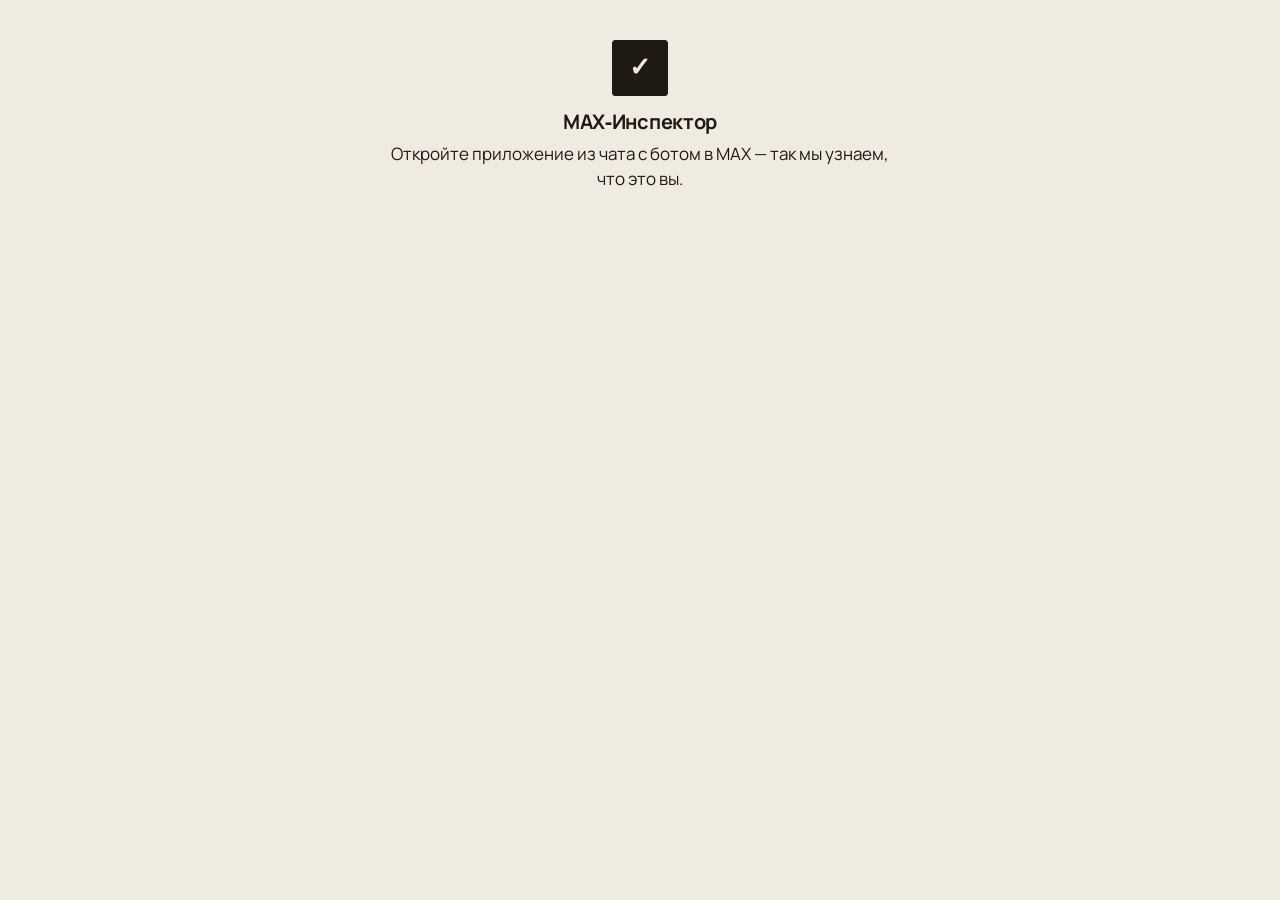
==== frontend/index.html @ 4bf48775 "Serve the fonts with the app instead of Google Fonts The redesign loaded Manrope and Bricolage Grote" ====
<!DOCTYPE html>
<html lang="ru">
<head>
  <meta charset="UTF-8">
  <meta name="viewport" content="width=device-width, initial-scale=1.0, viewport-fit=cover">
  <meta name="color-scheme" content="light dark">
  <title>МАХ-Инспектор</title>
  <link rel="icon" href="data:image/svg+xml,%3Csvg xmlns='http://www.w3.org/2000/svg' viewBox='0 0 64 64'%3E%3Crect width='64' height='64' rx='16' fill='%230a6cff'/%3E%3Cpath d='M18 33l9 9 19-20' stroke='white' stroke-width='7' fill='none' stroke-linecap='round' stroke-linejoin='round'/%3E%3C/svg%3E">
  <link rel="stylesheet" href="css/style.css?v=2026-09-29">
  <script src="https://st.max.ru/js/max-web-app.js"></script>
</head>
<body>
  <div id="app" class="app"></div>
  <div id="toasts" class="toasts" aria-live="polite"></div>
  <div id="sheet-root"></div>

  <script src="js/core.js?v=2026-09-29"></script>
  <script src="js/owner-setup.js?v=2026-09-29"></script>
  <script src="js/owner-audit.js?v=2026-09-29"></script>
  <script src="js/owner-home.js?v=2026-09-29"></script>
  <script src="js/staff.js?v=2026-09-29"></script>
  <script src="js/app.js?v=2026-09-29"></script>
</body>
</html>
---- frontend/css/style.css ----
/* МАХ-Инспектор: tokens, light/dark, mobile-first, max 560px column */
/* Palette: paper / rust / ink-brown — flat, hairline-bordered, bracket-tagged labels */

/* Fonts are served with the app, not from Google: the mini-app must open even where only MAX is reachable.
   Bricolage Grotesque has no Cyrillic, so it only draws digits and Latin; Russian text falls back to Manrope. */
@font-face { font-family: "Manrope"; font-weight: 400 800; font-display: swap; src: url("../fonts/manrope-cyrillic.woff2") format("woff2"); unicode-range: U+0301, U+0400-045F, U+0490-0491, U+04B0-04B1, U+2116; }
@font-face { font-family: "Manrope"; font-weight: 400 800; font-display: swap; src: url("../fonts/manrope-latin.woff2") format("woff2"); unicode-range: U+0000-00FF, U+0131, U+0152-0153, U+02BB-02BC, U+02C6, U+02DA, U+02DC, U+0304, U+0308, U+0329, U+2000-206F, U+20AC, U+2122, U+2191, U+2193, U+2212, U+2215, U+FEFF, U+FFFD; }
@font-face { font-family: "Bricolage Grotesque"; font-weight: 600 800; font-display: swap; src: url("../fonts/bricolage-latin.woff2") format("woff2"); unicode-range: U+0000-00FF, U+0131, U+0152-0153, U+02BB-02BC, U+02C6, U+02DA, U+02DC, U+0304, U+0308, U+0329, U+2000-206F, U+20AC, U+2122, U+2191, U+2193, U+2212, U+2215, U+FEFF, U+FFFD; }

:root {
  --bg: #f0ebe1;
  --card: #faf8f3;
  --text: #201a14;
  --muted: #85786a;
  --line: #d9cfbe;
  --accent: #ac3d09;
  --accent-press: #872f06;
  --accent-soft: #ece0cd;
  --green: #43593a;
  --green-soft: #e4e6da;
  --amber: #8a611c;
  --amber-soft: #ece2cb;
  --red: #8c2e1e;
  --red-soft: #ece0cd;
  --gray-soft: #e7e0d3;
  --radius: 3px;
  --shadow: none;
  --overlay: rgba(32, 26, 20, 0.55);
  --font-display: "Bricolage Grotesque", "Manrope", -apple-system, BlinkMacSystemFont, "Segoe UI", Roboto, "Helvetica Neue", Arial, sans-serif;
  --font-mono: ui-monospace, "SF Mono", "IBM Plex Mono", Menlo, Consolas, "Liberation Mono", monospace;
}

@media (prefers-color-scheme: dark) {
  :root {
    --bg: #17130f;
    --card: #211b15;
    --text: #f0ebe1;
    --muted: #a2957f;
    --line: #382e22;
    --accent: #e06a2e;
    --accent-press: #ee8140;
    --accent-soft: #302519;
    --green: #97a988;
    --green-soft: #232921;
    --amber: #d6a94f;
    --amber-soft: #2c2418;
    --red: #cf7a63;
    --red-soft: #2c211a;
    --gray-soft: #271f18;
    --shadow: none;
    --overlay: rgba(0, 0, 0, 0.65);
  }
}

* {
  box-sizing: border-box;
  margin: 0;
  padding: 0;
  -webkit-tap-highlight-color: transparent;
}

html {
  background: var(--bg);
}

body {
  background: var(--bg);
  color: var(--text);
  font-family: "Manrope", -apple-system, BlinkMacSystemFont, "Segoe UI", Roboto, "Helvetica Neue", Arial, sans-serif;
  font-size: 16px;
  line-height: 1.45;
  min-height: 100vh;
}

.app {
  max-width: 560px;
  margin: 0 auto;
  padding: 0 16px calc(24px + env(safe-area-inset-bottom));
}

h1 { font-family: var(--font-display); font-weight: 700; font-size: 20px; line-height: 1.2; letter-spacing: -0.015em; }
h2 { font-size: 16px; font-weight: 800; line-height: 1.3; margin-bottom: 8px; text-transform: uppercase; letter-spacing: 0.02em; }
h3 { font-size: 16px; font-weight: 700; line-height: 1.35; margin-bottom: 6px; }
p + p { margin-top: 6px; }
img { max-width: 100%; display: block; }

.muted { color: var(--muted); }
.small { font-size: 13px; }
.block { display: block; }
.center { text-align: center; }
.lead { font-size: 17px; margin: 8px 0 16px; }
.warn { color: var(--amber); }

/* ---------- Top bar ---------- */

.topbar {
  display: flex;
  align-items: center;
  gap: 8px;
  min-height: 52px;
  position: sticky;
  top: 0;
  z-index: 5;
  background: var(--bg);
  margin: 0 -16px;
  padding: 8px 16px;
  border-bottom: 1px solid var(--line);
}
.topbar h1 { flex: 1; font-size: 18px; text-transform: none; }
.topbar-back {
  display: none;
  align-items: center;
  justify-content: center;
  width: 34px;
  height: 34px;
  border: 1px solid var(--line);
  border-radius: var(--radius);
  background: var(--card);
  color: var(--text);
  font-size: 22px;
  line-height: 1;
  cursor: pointer;
}
/* In MAX the native BackButton is used; our own arrow is for the browser only */
body.has-back .topbar-back { display: flex; }
.topbar-action {
  border: 0;
  background: none;
  color: var(--accent);
  font-family: var(--font-mono);
  font-size: 13px;
  font-weight: 600;
  text-transform: uppercase;
  letter-spacing: 0.03em;
  padding: 8px 4px;
  cursor: pointer;
}
.saved { font-family: var(--font-mono); font-size: 12px; font-weight: 600; color: var(--green); text-transform: uppercase; letter-spacing: 0.02em; }
.saved::before { content: "[ "; }
.saved::after { content: " ]"; }

.screen { padding-top: 4px; }

/* ---------- Cards and sections ---------- */

.card {
  background: var(--card);
  border: 1px solid var(--line);
  border-radius: var(--radius);
  padding: 16px;
  margin-bottom: 12px;
}
.section { margin: 24px 0 12px; }
.section > h2 { display: flex; align-items: center; gap: 8px; padding-bottom: 6px; border-bottom: 1px solid var(--line); }
.count {
  font-family: var(--font-mono);
  font-size: 12px;
  font-weight: 600;
  color: var(--muted);
  letter-spacing: 0;
  text-transform: none;
}
.count::before { content: "["; }
.count::after { content: "]"; }
.notice {
  background: var(--card);
  border: 1px solid var(--amber);
  border-radius: var(--radius);
  padding: 12px 14px;
  margin-bottom: 12px;
  font-size: 15px;
}
.notice .btn { margin-top: 8px; }

/* ---------- Buttons ---------- */

.btn {
  display: flex;
  align-items: center;
  justify-content: center;
  gap: 8px;
  width: 100%;
  min-height: 48px;
  padding: 12px 16px;
  border: 1px solid transparent;
  border-radius: var(--radius);
  font-size: 15px;
  font-weight: 700;
  font-family: inherit;
  cursor: pointer;
  text-align: center;
  transition: background 0.15s, opacity 0.15s, border-color 0.15s;
}
.btn-primary { background: var(--accent); border-color: var(--accent); color: #fdf6ee; }
.btn-primary:active { background: var(--accent-press); border-color: var(--accent-press); }
.btn-secondary { background: transparent; border-color: var(--text); color: var(--text); }
.btn-secondary:active { background: var(--gray-soft); }
.btn-danger { background: transparent; border-color: var(--red); color: var(--red); }
.btn-small { min-height: 40px; font-size: 14px; width: auto; padding: 8px 14px; }
.btn:disabled { opacity: 0.5; cursor: default; }
.btn-link {
  border: 0;
  background: none;
  color: var(--accent);
  font-size: 15px;
  font-weight: 700;
  font-family: inherit;
  padding: 12px 4px;
  min-height: 44px;
  cursor: pointer;
}
.is-busy { position: relative; color: transparent !important; }
.is-busy::after {
  content: "";
  position: absolute;
  width: 18px;
  height: 18px;
  border: 2px solid currentColor;
  border-color: var(--accent) transparent var(--accent) transparent;
  border-radius: 50%;
  animation: spin 0.8s linear infinite;
}
.btn-primary.is-busy::after { border-color: #fdf6ee transparent #fdf6ee transparent; }
@keyframes spin { to { transform: rotate(360deg); } }

.icon-btn {
  display: inline-flex;
  align-items: center;
  justify-content: center;
  min-width: 44px;
  min-height: 44px;
  border: 0;
  border-radius: var(--radius);
  background: none;
  color: var(--muted);
  font-size: 20px;
  cursor: pointer;
}
.stack { display: grid; gap: 10px; margin: 12px 0; }
.row-buttons { display: grid; grid-template-columns: 1fr 1fr; gap: 10px; margin-top: 12px; }
.row-between { display: flex; justify-content: space-between; align-items: center; gap: 8px; }

.bottom-bar {
  position: sticky;
  bottom: 0;
  padding: 16px 0 calc(12px + env(safe-area-inset-bottom));
  background: linear-gradient(to bottom, transparent, var(--bg) 35%);
  z-index: 4;
}

.link-toggle {
  border: 0;
  background: none;
  color: var(--accent);
  font-size: 14px;
  font-weight: 700;
  font-family: inherit;
  padding: 10px 0;
  min-height: 44px;
  cursor: pointer;
}
.link-toggle::after { content: " →"; }
.link-toggle.open::after { content: " ↓"; }

/* ---------- Forms ---------- */

.field { display: block; margin-bottom: 14px; }
.field > span { display: block; font-size: 13px; font-weight: 700; text-transform: uppercase; letter-spacing: 0.02em; color: var(--muted); margin-bottom: 6px; }
.field em { font-style: normal; font-weight: 400; text-transform: none; }
input[type="text"],
select,
textarea {
  width: 100%;
  min-height: 48px;
  padding: 12px 14px;
  border: 1px solid var(--line);
  border-radius: var(--radius);
  background: var(--card);
  color: var(--text);
  font-size: 16px;
  font-family: inherit;
}
textarea { resize: vertical; }
input:focus, select:focus, textarea:focus { outline: 2px solid var(--accent); outline-offset: -1px; border-color: transparent; }

.switch-row { display: flex; align-items: center; gap: 12px; cursor: pointer; }
.switch-row > span { flex: 1; display: grid; gap: 2px; }
.switch {
  appearance: none;
  -webkit-appearance: none;
  flex-shrink: 0;
  width: 44px;
  height: 26px;
  border: 1px solid var(--line);
  border-radius: 999px;
  background: var(--gray-soft);
  position: relative;
  cursor: pointer;
  transition: background 0.15s;
}
.switch::after {
  content: "";
  position: absolute;
  top: 2px;
  left: 2px;
  width: 20px;
  height: 20px;
  border-radius: 50%;
  background: var(--card);
  border: 1px solid var(--line);
  transition: transform 0.15s;
}
.switch:checked { background: var(--accent); border-color: var(--accent); }
.switch:checked::after { transform: translateX(18px); border-color: var(--accent); }
.switch:disabled { opacity: 0.6; }
.rules { display: grid; gap: 18px; }
.rules .switch-row + .switch-row { padding-top: 18px; border-top: 1px solid var(--line); }

.chips { display: flex; flex-wrap: wrap; gap: 8px; margin: 8px 0; }
.chip {
  min-height: 38px;
  padding: 7px 13px;
  border: 1px solid var(--line);
  border-radius: var(--radius);
  background: var(--card);
  color: var(--text);
  font-size: 14px;
  font-weight: 600;
  font-family: inherit;
  cursor: pointer;
}
.chip.selected { background: var(--text); border-color: var(--text); color: var(--bg); }
.chip-add { color: var(--accent); border-style: dashed; }
.chips-small .chip { min-height: 34px; font-size: 13px; padding: 6px 11px; }
.add-person { display: grid; gap: 8px; margin-top: 12px; }

.checks { display: grid; gap: 2px; }
.check-row { display: flex; align-items: center; gap: 12px; min-height: 44px; cursor: pointer; }
.check-row input { width: 20px; height: 20px; accent-color: var(--accent); flex-shrink: 0; }

.steps { display: flex; gap: 6px; margin: 4px 0 6px; }
.step { flex: 1; height: 3px; background: var(--line); }
.step.on { background: var(--accent); }

/* ---------- Lists ---------- */

.list { list-style: none; }
.list-row, .person {
  display: flex;
  align-items: center;
  justify-content: space-between;
  gap: 10px;
  min-height: 44px;
  padding: 8px 0;
  border-bottom: 1px solid var(--line);
}
.list-row:last-child, .person:last-child { border-bottom: 0; }
.card.list { padding-top: 4px; padding-bottom: 4px; }
.badge {
  font-family: var(--font-mono);
  font-size: 11px;
  font-weight: 600;
  color: var(--muted);
  white-space: nowrap;
  text-transform: uppercase;
  letter-spacing: 0.02em;
}
.badge::before { content: "["; }
.badge::after { content: "]"; }
.badge-ok { color: var(--green); }
h3.zone {
  font-family: var(--font-mono);
  font-size: 12px;
  color: var(--muted);
  font-weight: 600;
  text-transform: uppercase;
  letter-spacing: 0.03em;
  margin: 16px 0 6px;
  padding-bottom: 4px;
  border-bottom: 1px solid var(--line);
}
.duty-row { display: grid; gap: 6px; padding: 8px 0; border-bottom: 1px solid var(--line); }
.duty-row p { font-size: 14px; }
.duty-row select { min-height: 40px; padding: 6px 10px; }

.mini-progress { display: flex; align-items: center; gap: 8px; min-width: 110px; }
.mini-progress .bar { flex: 1; margin: 0; }

/* ---------- Progress, ring, status ---------- */

.bar { height: 4px; background: var(--line); overflow: hidden; margin: 8px 0; }
.bar-fill { height: 100%; background: var(--accent); transition: width 0.3s; }

.ring { position: relative; width: 148px; height: 148px; margin: 4px auto 6px; }
.ring svg { width: 100%; height: 100%; transform: rotate(-90deg); }
.ring-track { fill: none; stroke: var(--line); stroke-width: 8; }
.ring-value { fill: none; stroke-width: 8; stroke-linecap: butt; transition: stroke-dashoffset 0.6s; }
.ring-green .ring-value { stroke: var(--green); }
.ring-amber .ring-value { stroke: var(--amber); }
.ring-red .ring-value { stroke: var(--red); }
.ring-gray .ring-value { stroke: var(--line); }
.ring-text { position: absolute; inset: 0; display: grid; place-content: center; text-align: center; }
.ring-text strong { font-family: var(--font-display); font-size: 34px; font-weight: 700; line-height: 1; font-variant-numeric: tabular-nums; }
.ring-text span { font-family: var(--font-mono); font-size: 11px; color: var(--muted); text-transform: uppercase; letter-spacing: 0.04em; }

.status { display: inline-block; font-family: var(--font-mono); font-weight: 600; font-size: 12px; text-transform: uppercase; letter-spacing: 0.02em; margin: 4px 0 10px; }
.status::before { content: "[ "; }
.status::after { content: " ]"; }
.status-green { color: var(--green); }
.status-amber { color: var(--amber); }
.status-red { color: var(--red); }
.status-gray { color: var(--muted); }

/* ---------- Owner home ---------- */

.tiles { display: grid; grid-template-columns: 1fr 1fr; gap: 10px; }
.tile {
  display: grid;
  gap: 6px;
  justify-items: start;
  min-height: 84px;
  padding: 14px;
  border: 1px solid var(--line);
  border-radius: var(--radius);
  background: var(--card);
  color: var(--text);
  font-size: 14px;
  font-weight: 700;
  font-family: inherit;
  text-align: left;
  cursor: pointer;
}
.tile-icon { font-size: 22px; }
.empty-inline { padding: 14px 16px; }

/* ---------- Defects and photos ---------- */

.defect-card h3 { margin-top: 2px; }
.defect-card p { font-size: 15px; margin: 6px 0; }
.defect-card.urgent { border-color: var(--red); }
.defect-card.urgent h3 { color: var(--red); }
.defect-card.highlight { outline: 2px solid var(--accent); outline-offset: 2px; }
.defect-card .btn { margin-top: 12px; }
.defect-card .row-buttons .btn { margin-top: 0; }

.photo-pair { display: grid; grid-template-columns: 1fr 1fr; gap: 8px; margin: 10px 0; }
.photo-thumb {
  position: relative;
  aspect-ratio: 4 / 3;
  border: 1px solid var(--line);
  border-radius: var(--radius);
  overflow: hidden;
  background: var(--gray-soft);
  cursor: pointer;
  padding: 0;
}
.photo-thumb img { width: 100%; height: 100%; object-fit: cover; }
.photo-thumb span {
  position: absolute;
  left: 0;
  bottom: 0;
  font-family: var(--font-mono);
  font-size: 11px;
  font-weight: 600;
  text-transform: uppercase;
  letter-spacing: 0.02em;
  color: #fdf6ee;
  background: rgba(32, 26, 20, 0.72);
  padding: 3px 7px;
}
.photo-full { width: 100%; border: 1px solid var(--line); border-radius: var(--radius); max-height: 70vh; object-fit: contain; background: var(--gray-soft); }
.photo-count {
  position: absolute;
  right: 0;
  top: 0;
  font-family: var(--font-mono);
  font-style: normal;
  font-size: 12px;
  font-weight: 600;
  color: #fdf6ee;
  background: rgba(32, 26, 20, 0.75);
  padding: 2px 7px;
}

/* Photo collector: shots taken for one answer */
.shots { display: grid; grid-template-columns: repeat(3, 1fr); gap: 8px; }
.shot { position: relative; aspect-ratio: 1; border: 1px solid var(--line); border-radius: var(--radius); overflow: hidden; background: var(--gray-soft); }
.shot img { width: 100%; height: 100%; object-fit: cover; }
.shot-remove {
  position: absolute;
  top: 4px;
  right: 4px;
  width: 28px;
  height: 28px;
  border: 0;
  border-radius: 50%;
  background: rgba(32, 26, 20, 0.75);
  color: #fdf6ee;
  font-size: 14px;
  cursor: pointer;
}

/* ---------- Audit walk ---------- */

.audit-screen { padding-bottom: 8px; }
.audit-progress { margin: 4px 0 10px; }
.audit-progress .bar { margin: 6px 0 4px; }
.question-card .question { font-family: var(--font-display); font-weight: 600; font-size: 19px; line-height: 1.3; margin: 6px 0 8px; text-transform: none; letter-spacing: 0; }
.question-card > p { font-size: 15px; }
.example-photos { display: grid; grid-template-columns: 1fr 1fr; gap: 8px; margin: 12px 0 4px; }
.example {
  position: relative;
  border: 1px solid var(--line);
  border-radius: var(--radius);
  overflow: hidden;
  padding: 0;
  aspect-ratio: 4 / 3;
  background: var(--gray-soft);
  cursor: pointer;
}
.example img { width: 100%; height: 100%; object-fit: cover; }
.example span {
  position: absolute;
  left: 0;
  bottom: 0;
  font-family: var(--font-mono);
  font-size: 11px;
  font-weight: 600;
  text-transform: uppercase;
  letter-spacing: 0.02em;
  color: #fdf6ee;
  padding: 3px 7px;
}
.example.ok span { background: rgba(67, 89, 58, 0.92); }
.example.bad span { background: rgba(140, 46, 30, 0.92); }
.example.wide { width: 100%; margin: 10px 0; }
.basis { font-size: 13px; color: var(--muted); }
.basis p { margin: 4px 0; }
.answer-note { margin-top: 10px; font-size: 13px; font-weight: 600; padding: 8px 10px; background: var(--gray-soft); border-left: 2px solid var(--muted); }
.answer-note.violation { background: var(--red-soft); color: var(--red); border-left-color: var(--red); }
.answer-note.compliant { background: var(--green-soft); color: var(--green); border-left-color: var(--green); }

.answer-bar {
  position: sticky;
  bottom: 0;
  display: grid;
  grid-template-columns: repeat(3, 1fr);
  gap: 8px;
  padding: 12px 0 calc(8px + env(safe-area-inset-bottom));
  background: linear-gradient(to bottom, transparent, var(--bg) 25%);
  z-index: 4;
}
.answer {
  display: grid;
  justify-items: center;
  gap: 2px;
  min-height: 72px;
  padding: 10px 4px;
  border: 1px solid var(--line);
  border-radius: var(--radius);
  background: var(--card);
  color: var(--text);
  font-size: 24px;
  font-weight: 700;
  font-family: inherit;
  cursor: pointer;
}
.answer span { font-family: var(--font-mono); font-size: 11px; font-weight: 600; text-transform: uppercase; letter-spacing: 0.02em; }
.answer.ok { color: var(--green); }
.answer.bad { color: var(--red); }
.answer.na { color: var(--muted); }
.answer.ok.active { background: var(--green-soft); border-color: var(--green); }
.answer.bad.active { background: var(--red-soft); border-color: var(--red); }
.answer.na.active { background: var(--gray-soft); border-color: var(--muted); }
.audit-nav { margin-top: 2px; }

/* ---------- Staff ---------- */

.person-pick {
  display: grid;
  gap: 2px;
  text-align: left;
  min-height: 64px;
  padding: 12px 16px;
  border: 1px solid var(--line);
  border-radius: var(--radius);
  background: var(--card);
  color: var(--text);
  font-size: 16px;
  font-family: inherit;
  cursor: pointer;
}
.urgent-title { color: var(--red); }
.task-list { list-style: none; padding-top: 4px; padding-bottom: 4px; }
.task { display: flex; align-items: center; gap: 12px; min-height: 52px; border-bottom: 1px solid var(--line); }
.task:last-child { border-bottom: 0; }
.task-text { flex: 1; font-size: 15px; padding: 8px 0; }
.task.done .task-text { color: var(--muted); text-decoration: line-through; }
.task-check {
  flex-shrink: 0;
  width: 28px;
  height: 28px;
  border: 1px solid var(--line);
  border-radius: var(--radius);
  background: var(--card);
  color: #fff;
  font-size: 16px;
  font-weight: 700;
  line-height: 1;
  cursor: pointer;
}
.task.done .task-check { background: var(--text); border-color: var(--text); }
.task-check:disabled { opacity: 0.5; cursor: default; }

/* ---------- Done / landing / empty ---------- */

.done-screen, .landing { text-align: center; padding-top: 40px; }
.done-screen .btn, .done-screen .btn-link { margin-top: 12px; }
.done-icon { font-size: 48px; }
.logo {
  width: 56px;
  height: 56px;
  margin: 0 auto 14px;
  border: 1.5px solid var(--text);
  border-radius: var(--radius);
  background: var(--text);
  color: var(--bg);
  font-family: var(--font-display);
  font-size: 26px;
  font-weight: 700;
  display: grid;
  place-items: center;
}
.next-step {
  display: flex;
  align-items: center;
  gap: 14px;
  width: 100%;
  margin-top: 10px;
  padding: 14px 16px;
  border: 1px solid var(--line);
  border-radius: var(--radius);
  background: var(--card);
  color: var(--text);
  font-family: inherit;
  font-size: 16px;
  text-align: left;
  cursor: pointer;
}
.next-step > span:last-child { display: grid; gap: 2px; }
.next-step .muted { font-size: 14px; }
.next-num {
  flex-shrink: 0;
  width: 32px;
  height: 32px;
  border: 1px solid var(--text);
  color: var(--text);
  font-family: var(--font-mono);
  font-weight: 700;
  display: grid;
  place-items: center;
}
.qr { width: 240px; max-width: 100%; margin: 4px auto 12px; background: #fff; padding: 10px; border: 1px solid var(--line); }
.qr svg { width: 100%; height: auto; display: block; }

.empty { text-align: center; padding: 40px 8px; display: grid; gap: 12px; justify-items: center; }
.empty-icon { font-size: 40px; }
.empty .btn { max-width: 320px; }

/* ---------- Skeleton ---------- */

.skeleton-screen { padding-top: 16px; }
.skeleton {
  border: 1px solid var(--line);
  background: linear-gradient(90deg, var(--card) 25%, var(--gray-soft) 50%, var(--card) 75%);
  background-size: 200% 100%;
  animation: shimmer 1.2s infinite;
  margin-bottom: 12px;
}
.skeleton-title { height: 24px; width: 55%; }
.skeleton-card { height: 108px; }
@keyframes shimmer { to { background-position: -200% 0; } }

/* ---------- Toasts ---------- */

.toasts {
  position: fixed;
  left: 0;
  right: 0;
  bottom: calc(16px + env(safe-area-inset-bottom));
  display: grid;
  justify-items: center;
  gap: 8px;
  padding: 0 16px;
  z-index: 30;
  pointer-events: none;
}
.toast {
  display: flex;
  align-items: center;
  gap: 12px;
  max-width: 528px;
  width: 100%;
  padding: 12px 14px;
  border-radius: var(--radius);
  background: #201a14;
  color: #fdf6ee;
  font-size: 14px;
  opacity: 0;
  transform: translateY(6px);
  transition: opacity 0.2s, transform 0.2s;
  /* Taps go through to the buttons underneath; only the toast action is clickable */
  pointer-events: none;
}
.toast.show { opacity: 1; transform: none; }
.toast > span { flex: 1; }
.toast-success { background: #2e3e27; }
.toast-error { background: #5c2015; }
.toast-action {
  border: 1px solid rgba(253, 246, 238, 0.4);
  background: transparent;
  color: #fdf6ee;
  font-weight: 700;
  font-size: 13px;
  font-family: inherit;
  border-radius: var(--radius);
  padding: 7px 10px;
  min-height: 34px;
  cursor: pointer;
  white-space: nowrap;
  pointer-events: auto;
}

/* ---------- Bottom sheet ---------- */

.sheet-overlay {
  position: fixed;
  inset: 0;
  background: var(--overlay);
  display: flex;
  align-items: flex-end;
  justify-content: center;
  z-index: 20;
  opacity: 0;
  transition: opacity 0.2s;
}
.sheet-overlay.show { opacity: 1; }
/* A closing sheet must not swallow the next tap */
.sheet-overlay.closing { pointer-events: none; }
.sheet {
  width: 100%;
  max-width: 560px;
  max-height: 88vh;
  overflow-y: auto;
  background: var(--card);
  border: 1px solid var(--line);
  border-bottom: 0;
  border-radius: 10px 10px 0 0;
  padding: 8px 16px calc(16px + env(safe-area-inset-bottom));
  transform: translateY(24px);
  transition: transform 0.2s;
}
.sheet-overlay.show .sheet { transform: none; }
.sheet-handle { width: 36px; height: 3px; background: var(--line); margin: 4px auto 12px; }
.sheet-body { display: grid; gap: 10px; margin-bottom: 14px; }
.sheet-body h3 { font-size: 18px; margin: 0; }
.sheet-actions { display: grid; gap: 8px; }

/* ---------- Role switch, readiness todo, team list ---------- */

.role-tabs {
  display: grid;
  grid-template-columns: 1fr 1fr;
  gap: 0;
  margin: 4px 0 12px;
  border: 1px solid var(--line);
}
.role-tabs button {
  min-height: 40px;
  border: 0;
  background: none;
  color: var(--muted);
  font-size: 14px;
  font-weight: 700;
  font-family: inherit;
  cursor: pointer;
}
.role-tabs button + button { border-left: 1px solid var(--line); }
.role-tabs button.active { background: var(--text); color: var(--bg); }

.todo { text-align: left; margin: 4px 0 12px; }
.todo-title { font-family: var(--font-mono); font-size: 12px; font-weight: 600; text-transform: uppercase; letter-spacing: 0.03em; color: var(--muted); margin-bottom: 4px; }
.todo-row {
  display: flex;
  align-items: center;
  gap: 10px;
  width: 100%;
  min-height: 44px;
  padding: 8px 10px;
  margin-top: 6px;
  border: 1px solid var(--line);
  border-radius: var(--radius);
  background: var(--card);
  color: var(--text);
  font-size: 14px;
  font-family: inherit;
  text-align: left;
  cursor: pointer;
}
.todo-text { flex: 1; }
.chevron { color: var(--muted); font-size: 18px; line-height: 1; }

.row-button {
  width: 100%;
  border: 0;
  border-bottom: 1px solid var(--line);
  background: none;
  color: var(--text);
  font-family: inherit;
  font-size: 16px;
  text-align: left;
  cursor: pointer;
}
.list li:last-child .row-button { border-bottom: 0; }
.person-right { display: grid; justify-items: end; gap: 4px; white-space: nowrap; }

/* Sticky top bar must not cover a section scrolled into view */
.section { scroll-margin-top: 64px; }
.section.flash > h2 { animation: flash 1.2s ease-out; }
@keyframes flash { 0%, 40% { color: var(--accent); } 100% { color: inherit; } }

.inline-link {
  border: 0;
  background: none;
  color: var(--accent);
  font: inherit;
  font-weight: 700;
  padding: 0;
  cursor: pointer;
}
.answer-hint { text-align: center; margin: 2px 0 0; }
.answer-hint .inline-link { display: inline-block; padding: 8px 0; }
.chat-btn { margin-top: 20px; }
.stack .chat-btn { margin-top: 0; }

.zone-filter { margin: 10px 0 2px; }

.row-actions { display: flex; align-items: center; gap: 4px; flex-shrink: 0; }

/* ---------- Line icons (replace emoji pictograms; mask + currentColor, theme-safe) ---------- */

.ico {
  display: inline-block;
  width: 1em;
  height: 1em;
  vertical-align: -0.15em;
  background-color: currentColor;
  -webkit-mask-repeat: no-repeat;
  mask-repeat: no-repeat;
  -webkit-mask-position: center;
  mask-position: center;
  -webkit-mask-size: contain;
  mask-size: contain;
  flex-shrink: 0;
}
.tile-icon.ico, .next-num .ico, .done-icon.ico, .empty-icon.ico, .logo .ico, .urgent-title .ico, .todo-icon.ico {
  width: 1.15em;
  height: 1.15em;
}

.ico[data-i="store"] { --im: url("data:image/svg+xml,%3Csvg xmlns='http://www.w3.org/2000/svg' viewBox='0 0 24 24' fill='none' stroke='%23000' stroke-width='1.8' stroke-linecap='round' stroke-linejoin='round'%3E%3Cpath d='M4 10v9a1 1 0 0 0 1 1h14a1 1 0 0 0 1-1v-9'/%3E%3Cpath d='M3 10l1.5-6h15L21 10'/%3E%3Cpath d='M9 20v-5a2 2 0 0 1 4 0v5'/%3E%3C/svg%3E"); }
.ico[data-i="user"] { --im: url("data:image/svg+xml,%3Csvg xmlns='http://www.w3.org/2000/svg' viewBox='0 0 24 24' fill='none' stroke='%23000' stroke-width='1.8' stroke-linecap='round' stroke-linejoin='round'%3E%3Ccircle cx='12' cy='8' r='3.5'/%3E%3Cpath d='M5 20c0-3.9 3.1-7 7-7s7 3.1 7 7'/%3E%3C/svg%3E"); }
.ico[data-i="warning"] { --im: url("data:image/svg+xml,%3Csvg xmlns='http://www.w3.org/2000/svg' viewBox='0 0 24 24' fill='none' stroke='%23000' stroke-width='1.8' stroke-linecap='round' stroke-linejoin='round'%3E%3Cpath d='M12 3.5 2 20h20L12 3.5Z'/%3E%3Cpath d='M12 10v4'/%3E%3Ccircle cx='12' cy='17' r='0.6' fill='%23000' stroke='none'/%3E%3C/svg%3E"); }
.ico[data-i="camera"] { --im: url("data:image/svg+xml,%3Csvg xmlns='http://www.w3.org/2000/svg' viewBox='0 0 24 24' fill='none' stroke='%23000' stroke-width='1.8' stroke-linecap='round' stroke-linejoin='round'%3E%3Cpath d='M4 8h3l2-2h6l2 2h3a1 1 0 0 1 1 1v9a1 1 0 0 1-1 1H4a1 1 0 0 1-1-1V9a1 1 0 0 1 1-1Z'/%3E%3Ccircle cx='12' cy='13.5' r='3.3'/%3E%3C/svg%3E"); }
.ico[data-i="image"] { --im: url("data:image/svg+xml,%3Csvg xmlns='http://www.w3.org/2000/svg' viewBox='0 0 24 24' fill='none' stroke='%23000' stroke-width='1.8' stroke-linecap='round' stroke-linejoin='round'%3E%3Crect x='3' y='4' width='18' height='16' rx='1'/%3E%3Ccircle cx='8.5' cy='9.5' r='1.6'/%3E%3Cpath d='M21 16l-5.5-5.5a1 1 0 0 0-1.4 0L6 19'/%3E%3C/svg%3E"); }
.ico[data-i="paperclip"] { --im: url("data:image/svg+xml,%3Csvg xmlns='http://www.w3.org/2000/svg' viewBox='0 0 24 24' fill='none' stroke='%23000' stroke-width='1.8' stroke-linecap='round' stroke-linejoin='round'%3E%3Cpath d='M8.5 12.5 15 6a3.5 3.5 0 0 1 5 5l-8 8a5 5 0 0 1-7-7l7.5-7.5'/%3E%3C/svg%3E"); }
.ico[data-i="users"] { --im: url("data:image/svg+xml,%3Csvg xmlns='http://www.w3.org/2000/svg' viewBox='0 0 24 24' fill='none' stroke='%23000' stroke-width='1.8' stroke-linecap='round' stroke-linejoin='round'%3E%3Ccircle cx='9' cy='8' r='3'/%3E%3Cpath d='M2.5 20c0-3.6 2.9-6.5 6.5-6.5s6.5 2.9 6.5 6.5'/%3E%3Ccircle cx='17' cy='8.5' r='2.4'/%3E%3Cpath d='M15.5 13.2c2.9.4 5 2.9 5 6.3'/%3E%3C/svg%3E"); }
.ico[data-i="file"] { --im: url("data:image/svg+xml,%3Csvg xmlns='http://www.w3.org/2000/svg' viewBox='0 0 24 24' fill='none' stroke='%23000' stroke-width='1.8' stroke-linecap='round' stroke-linejoin='round'%3E%3Cpath d='M6 2h8l5 5v14a1 1 0 0 1-1 1H6a1 1 0 0 1-1-1V3a1 1 0 0 1 1-1Z'/%3E%3Cpath d='M14 2v5h5'/%3E%3Cpath d='M8 13h8M8 17h8'/%3E%3C/svg%3E"); }
.ico[data-i="search"] { --im: url("data:image/svg+xml,%3Csvg xmlns='http://www.w3.org/2000/svg' viewBox='0 0 24 24' fill='none' stroke='%23000' stroke-width='1.8' stroke-linecap='round' stroke-linejoin='round'%3E%3Ccircle cx='10.5' cy='10.5' r='6.5'/%3E%3Cpath d='m20 20-4.3-4.3'/%3E%3C/svg%3E"); }
.ico[data-i="clipboard"] { --im: url("data:image/svg+xml,%3Csvg xmlns='http://www.w3.org/2000/svg' viewBox='0 0 24 24' fill='none' stroke='%23000' stroke-width='1.8' stroke-linecap='round' stroke-linejoin='round'%3E%3Crect x='5' y='4' width='14' height='17' rx='1.5'/%3E%3Crect x='9' y='2' width='6' height='3.5' rx='1'/%3E%3Cpath d='M8.5 12h7M8.5 16h7'/%3E%3C/svg%3E"); }
.ico[data-i="help"] { --im: url("data:image/svg+xml,%3Csvg xmlns='http://www.w3.org/2000/svg' viewBox='0 0 24 24' fill='none' stroke='%23000' stroke-width='1.8' stroke-linecap='round' stroke-linejoin='round'%3E%3Ccircle cx='12' cy='12' r='9.3'/%3E%3Cpath d='M9.3 9.3a2.7 2.7 0 1 1 4 2.35c-.9.5-1.3 1-1.3 2.1'/%3E%3Ccircle cx='12' cy='16.9' r='0.6' fill='%23000' stroke='none'/%3E%3C/svg%3E"); }
.ico[data-i="chart"] { --im: url("data:image/svg+xml,%3Csvg xmlns='http://www.w3.org/2000/svg' viewBox='0 0 24 24' fill='none' stroke='%23000' stroke-width='1.8' stroke-linecap='round' stroke-linejoin='round'%3E%3Cpath d='M4 20V10M12 20V4M20 20v-7'/%3E%3Cpath d='M2.5 20h19'/%3E%3C/svg%3E"); }
.ico[data-i="chat"] { --im: url("data:image/svg+xml,%3Csvg xmlns='http://www.w3.org/2000/svg' viewBox='0 0 24 24' fill='none' stroke='%23000' stroke-width='1.8' stroke-linecap='round' stroke-linejoin='round'%3E%3Cpath d='M4 5h16a1 1 0 0 1 1 1v10a1 1 0 0 1-1 1H9l-5 4v-4H4a1 1 0 0 1-1-1V6a1 1 0 0 1 1-1Z'/%3E%3C/svg%3E"); }
.ico[data-i="sparkles"] { --im: url("data:image/svg+xml,%3Csvg xmlns='http://www.w3.org/2000/svg' viewBox='0 0 24 24' fill='none' stroke='%23000' stroke-width='1.6' stroke-linecap='round' stroke-linejoin='round'%3E%3Cpath d='M12 3v5M12 16v5M4 12h5M15 12h5'/%3E%3Cpath d='M6.5 6.5l3 3M14.5 14.5l3 3M17.5 6.5l-3 3M9.5 14.5l-3 3'/%3E%3C/svg%3E"); }
.ico[data-i="send"] { --im: url("data:image/svg+xml,%3Csvg xmlns='http://www.w3.org/2000/svg' viewBox='0 0 24 24' fill='none' stroke='%23000' stroke-width='1.8' stroke-linecap='round' stroke-linejoin='round'%3E%3Cpath d='M21 3 3 10.5l7.5 3L21 3Z'/%3E%3Cpath d='M10.5 13.5 21 3l-4 15-6.5-4.5Z'/%3E%3C/svg%3E"); }
.ico[data-i="mail"] { --im: url("data:image/svg+xml,%3Csvg xmlns='http://www.w3.org/2000/svg' viewBox='0 0 24 24' fill='none' stroke='%23000' stroke-width='1.8' stroke-linecap='round' stroke-linejoin='round'%3E%3Crect x='3' y='5' width='18' height='14' rx='1.5'/%3E%3Cpath d='m3.5 6 8.5 7 8.5-7'/%3E%3C/svg%3E"); }
.ico[data-i="link"] { --im: url("data:image/svg+xml,%3Csvg xmlns='http://www.w3.org/2000/svg' viewBox='0 0 24 24' fill='none' stroke='%23000' stroke-width='1.8' stroke-linecap='round' stroke-linejoin='round'%3E%3Cpath d='M9.5 14.5 14.5 9.5'/%3E%3Cpath d='M11 6.5 12.6 4.9a3.6 3.6 0 0 1 5.1 5.1L16 11.6'/%3E%3Cpath d='M13 17.5 11.4 19.1a3.6 3.6 0 0 1-5.1-5.1L8 12.4'/%3E%3C/svg%3E"); }
.ico[data-i="info"] { --im: url("data:image/svg+xml,%3Csvg xmlns='http://www.w3.org/2000/svg' viewBox='0 0 24 24' fill='none' stroke='%23000' stroke-width='1.8' stroke-linecap='round' stroke-linejoin='round'%3E%3Ccircle cx='12' cy='12' r='9.3'/%3E%3Cpath d='M12 11v6'/%3E%3Ccircle cx='12' cy='7.3' r='0.6' fill='%23000' stroke='none'/%3E%3C/svg%3E"); }
.ico[data-i="wave"] { --im: url("data:image/svg+xml,%3Csvg xmlns='http://www.w3.org/2000/svg' viewBox='0 0 24 24' fill='none' stroke='%23000' stroke-width='1.7' stroke-linecap='round' stroke-linejoin='round'%3E%3Cpath d='M8 13V5.5a1.5 1.5 0 0 1 3 0V12'/%3E%3Cpath d='M11 12V4.2a1.5 1.5 0 0 1 3 0V12'/%3E%3Cpath d='M14 12V5.5a1.5 1.5 0 0 1 3 0V13'/%3E%3Cpath d='M17 9.5a1.5 1.5 0 0 1 3 0V15c0 3.9-3.1 6.5-7 6.5-2.7 0-4.4-1-6-3l-3.3-4.6a1.4 1.4 0 0 1 2.2-1.7L8 14.5'/%3E%3C/svg%3E"); }
.ico[data-i="megaphone"] { --im: url("data:image/svg+xml,%3Csvg xmlns='http://www.w3.org/2000/svg' viewBox='0 0 24 24' fill='none' stroke='%23000' stroke-width='1.8' stroke-linecap='round' stroke-linejoin='round'%3E%3Cpath d='M3 10v4a1 1 0 0 0 1 1h2l7 4V5l-7 4H4a1 1 0 0 0-1 1Z'/%3E%3Cpath d='M17 9a4 4 0 0 1 0 6'/%3E%3Cpath d='M20 7a7.5 7.5 0 0 1 0 10'/%3E%3C/svg%3E"); }
.ico[data-i="alert-dot"] { --im: url("data:image/svg+xml,%3Csvg xmlns='http://www.w3.org/2000/svg' viewBox='0 0 24 24'%3E%3Ccircle cx='12' cy='12' r='7' fill='%23000'/%3E%3C/svg%3E"); }
.ico[data-i="x-circle"] { --im: url("data:image/svg+xml,%3Csvg xmlns='http://www.w3.org/2000/svg' viewBox='0 0 24 24' fill='none' stroke='%23000' stroke-width='1.8' stroke-linecap='round' stroke-linejoin='round'%3E%3Ccircle cx='12' cy='12' r='9.3'/%3E%3Cpath d='m9 9 6 6M15 9l-6 6'/%3E%3C/svg%3E"); }
.ico[data-i="gear"] { --im: url("data:image/svg+xml,%3Csvg xmlns='http://www.w3.org/2000/svg' viewBox='0 0 24 24' fill='none' stroke='%23000' stroke-width='1.6' stroke-linecap='round' stroke-linejoin='round'%3E%3Ccircle cx='12' cy='12' r='3'/%3E%3Cpath d='M12 3v2.2M12 18.8V21M4.9 4.9l1.6 1.6M17.5 17.5l1.6 1.6M3 12h2.2M18.8 12H21M4.9 19.1l1.6-1.6M17.5 6.5l1.6-1.6'/%3E%3C/svg%3E"); }

.ico { -webkit-mask-image: var(--im); mask-image: var(--im); }
.ico[data-i="clock"] { --im: url("data:image/svg+xml,%3Csvg xmlns='http://www.w3.org/2000/svg' viewBox='0 0 24 24' fill='none' stroke='%23000' stroke-width='1.8' stroke-linecap='round' stroke-linejoin='round'%3E%3Ccircle cx='12' cy='12' r='9.3'/%3E%3Cpath d='M12 7v5.3l3.6 2.1'/%3E%3C/svg%3E"); }
.ico[data-i="undo"] { --im: url("data:image/svg+xml,%3Csvg xmlns='http://www.w3.org/2000/svg' viewBox='0 0 24 24' fill='none' stroke='%23000' stroke-width='1.8' stroke-linecap='round' stroke-linejoin='round'%3E%3Cpath d='M7 8 3 12l4 4'/%3E%3Cpath d='M3 12h11a5.5 5.5 0 0 1 0 11h-2'/%3E%3C/svg%3E"); }
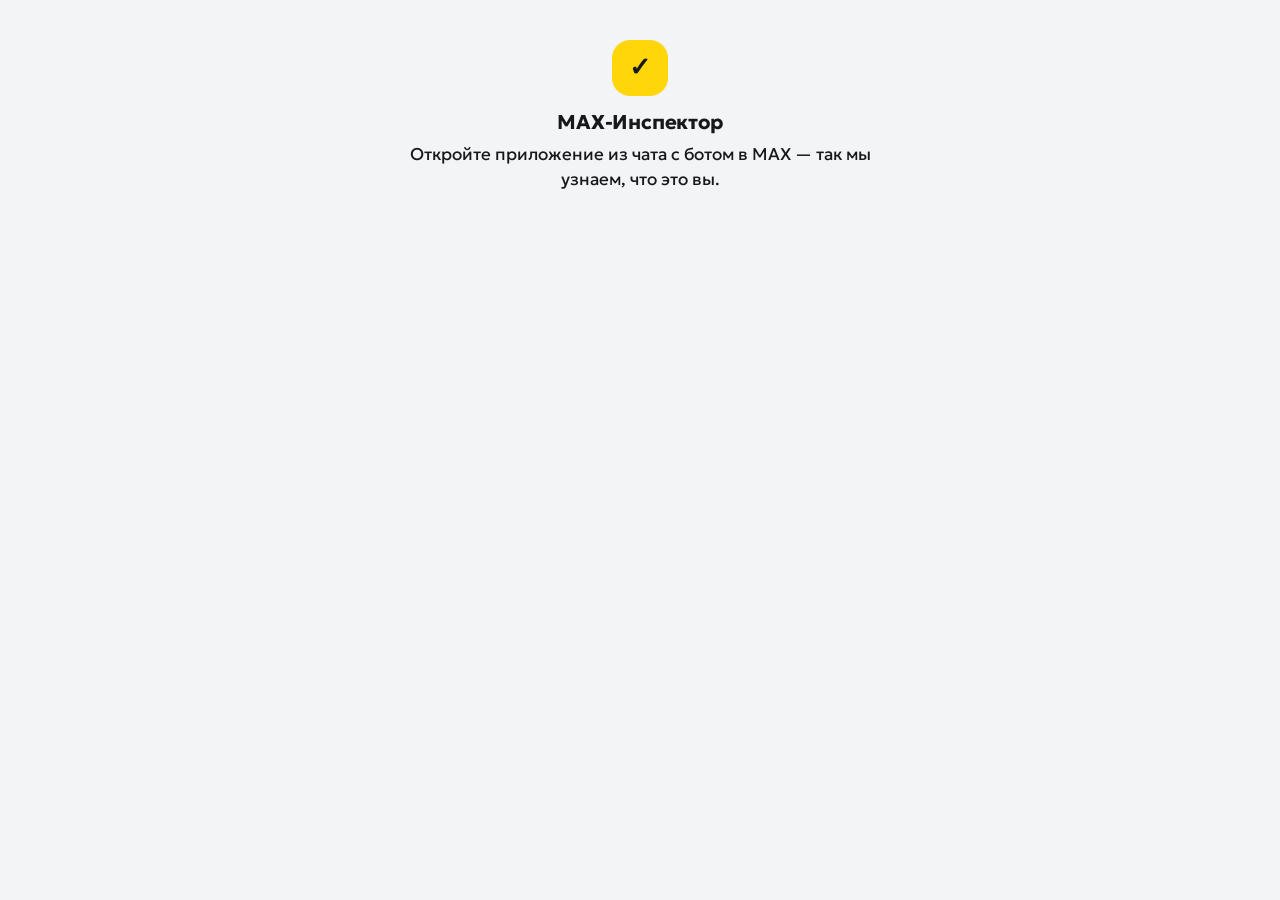
==== commit cad0eb9a: "Make «Сейчас» the app's look; other looks only by link Without ?design the mini-app now opens in «Се" ====
--- a/frontend/index.html
+++ b/frontend/index.html
@@ -6,7 +6,23 @@
   <meta name="color-scheme" content="light dark">
   <title>МАХ-Инспектор</title>
   <link rel="icon" href="data:image/svg+xml,%3Csvg xmlns='http://www.w3.org/2000/svg' viewBox='0 0 64 64'%3E%3Crect width='64' height='64' rx='16' fill='%230a6cff'/%3E%3Cpath d='M18 33l9 9 19-20' stroke='white' stroke-width='7' fill='none' stroke-linecap='round' stroke-linejoin='round'/%3E%3C/svg%3E">
-  <link rel="stylesheet" href="css/style.css?v=2026-09-29">
+  <script>
+    // The app looks like «Сейчас». A link with ?design=journal|route|base switches this device to another
+    // look (base is the look before the designs) and is remembered; ?design= returns to «Сейчас».
+    var design = "now";
+    try {
+      var asked = new URLSearchParams(location.search).get("design");
+      if (asked) localStorage.setItem("look", asked);
+      else if (asked !== null) localStorage.removeItem("look");
+      design = localStorage.getItem("look") || design;
+    } catch (e) {}
+    document.documentElement.dataset.design = design;
+  </script>
+  <link rel="stylesheet" href="css/style.css?v=2026-09-29g">
+  <link rel="stylesheet" href="css/designs/common.css?v=2026-09-29g">
+  <link rel="stylesheet" href="css/designs/journal.css?v=2026-09-29g">
+  <link rel="stylesheet" href="css/designs/route.css?v=2026-09-29g">
+  <link rel="stylesheet" href="css/designs/now.css?v=2026-09-29g">
   <script src="https://st.max.ru/js/max-web-app.js"></script>
 </head>
 <body>
@@ -14,11 +30,15 @@
   <div id="toasts" class="toasts" aria-live="polite"></div>
   <div id="sheet-root"></div>
 
-  <script src="js/core.js?v=2026-09-29"></script>
-  <script src="js/owner-setup.js?v=2026-09-29"></script>
-  <script src="js/owner-audit.js?v=2026-09-29"></script>
-  <script src="js/owner-home.js?v=2026-09-29"></script>
-  <script src="js/staff.js?v=2026-09-29"></script>
-  <script src="js/app.js?v=2026-09-29"></script>
+  <script src="js/core.js?v=2026-09-29g"></script>
+  <script src="js/owner-setup.js?v=2026-09-29g"></script>
+  <script src="js/owner-audit.js?v=2026-09-29g"></script>
+  <script src="js/owner-home.js?v=2026-09-29g"></script>
+  <script src="js/staff.js?v=2026-09-29g"></script>
+  <script src="js/designs/common.js?v=2026-09-29g"></script>
+  <script src="js/designs/journal.js?v=2026-09-29g"></script>
+  <script src="js/designs/route.js?v=2026-09-29g"></script>
+  <script src="js/designs/now.js?v=2026-09-29g"></script>
+  <script src="js/app.js?v=2026-09-29g"></script>
 </body>
 </html>
--- a/frontend/css/designs/common.css
+++ b/frontend/css/designs/common.css
@@ -0,0 +1,107 @@
+/* Shared by the design variants: removes the chrome of the usual look (bracketed monospace labels,
+   uppercase headings, cream toasts) so every variant starts from plain elements.
+   Applies only with <html data-design="...">; without it the app looks exactly as before. */
+
+:root[data-design] body { -webkit-font-smoothing: antialiased; }
+
+:root[data-design] h2 { text-transform: none; letter-spacing: 0; }
+
+:root[data-design] .count::before,
+:root[data-design] .count::after,
+:root[data-design] .badge::before,
+:root[data-design] .badge::after,
+:root[data-design] .status::before,
+:root[data-design] .status::after,
+:root[data-design] .saved::before,
+:root[data-design] .saved::after { content: none; }
+
+:root[data-design] .count,
+:root[data-design] .badge,
+:root[data-design] .status,
+:root[data-design] .saved,
+:root[data-design] .topbar-action,
+:root[data-design] .todo-title,
+:root[data-design] h3.zone,
+:root[data-design] .photo-thumb span,
+:root[data-design] .photo-count,
+:root[data-design] .example span,
+:root[data-design] .answer span,
+:root[data-design] .ring-text span,
+:root[data-design] .next-num,
+:root[data-design] .field > span {
+  font-family: inherit;
+  text-transform: none;
+  letter-spacing: 0;
+}
+
+:root[data-design] .btn-primary { color: var(--on-accent); }
+:root[data-design] .btn-primary.is-busy::after { border-color: var(--on-accent) transparent var(--on-accent) transparent; }
+
+/* A disclosure mark instead of an arrow glued to the text */
+:root[data-design] .link-toggle::after,
+:root[data-design] .link-toggle.open::after {
+  content: "";
+  display: inline-block;
+  width: 7px;
+  height: 7px;
+  margin-left: 8px;
+  border-right: 2px solid currentColor;
+  border-bottom: 2px solid currentColor;
+  transform: translateY(-3px) rotate(45deg);
+  transition: transform 0.15s;
+}
+:root[data-design] .link-toggle:not(.open)::after { transform: translateY(-1px) rotate(-45deg); }
+
+:root[data-design] .toast { background: var(--toast-bg); color: var(--toast-text); }
+:root[data-design] .toast-success { background: var(--toast-ok); }
+:root[data-design] .toast-error { background: var(--toast-err); }
+:root[data-design] .toast-action { color: var(--toast-text); border-color: color-mix(in srgb, var(--toast-text) 45%, transparent); }
+
+:root[data-design] :focus-visible { outline: 2px solid var(--accent); outline-offset: 2px; }
+
+@media (prefers-reduced-motion: reduce) {
+  :root[data-design] *,
+  :root[data-design] *::before,
+  :root[data-design] *::after {
+    animation-duration: 0.01ms !important;
+    animation-iteration-count: 1 !important;
+    transition-duration: 0.01ms !important;
+  }
+}
+
+/* A photo button's icon flows with its words (see DesignCommon.photoLabel), so a wrapped label stays one centred text */
+:root[data-design] .btn-text { display: block; text-wrap: balance; }
+:root[data-design] .btn-text .ico { margin-right: 6px; }
+
+/* Links after a sentence in the answer note: their own tap targets, no dots between them */
+:root[data-design] .answer-note .inline-link { display: inline-block; margin-left: 8px; padding: 2px 0; }
+
+/* Facts of a violation in its sheet: a short label column and the value */
+:root[data-design] .facts { display: grid; gap: 0; margin: 0; }
+:root[data-design] .facts > div { display: grid; grid-template-columns: 96px minmax(0, 1fr); gap: 10px; padding: 7px 0; border-bottom: 1px solid var(--line); }
+:root[data-design] .facts dt { font-size: 13px; color: var(--muted); padding-top: 1px; }
+:root[data-design] .facts dd { margin: 0; }
+:root[data-design] .facts .facts-alert dd { color: var(--red); }
+
+/* Sections sheet: one row per section, the count kept on the row's right edge */
+:root[data-design] .section-list { display: grid; }
+:root[data-design] .section-row {
+  display: grid;
+  grid-template-columns: minmax(0, 1fr) auto;
+  align-items: center;
+  gap: 12px;
+  width: 100%;
+  min-height: 48px;
+  padding: 10px 0;
+  border: 0;
+  border-bottom: 1px solid var(--line);
+  background: none;
+  color: var(--text);
+  font: inherit;
+  font-size: 15px;
+  text-align: left;
+  cursor: pointer;
+}
+:root[data-design] .section-row:last-child { border-bottom: 0; }
+:root[data-design] .section-count { font-size: 14px; color: var(--muted); font-variant-numeric: tabular-nums; white-space: nowrap; }
+:root[data-design] .section-row.current .section-name { font-weight: 700; }
--- a/frontend/css/designs/journal.css
+++ b/frontend/css/designs/journal.css
@@ -0,0 +1,555 @@
+/* Design «Журнал»: the paper forms the inspector checks, moved into the phone.
+   Squared paper; the checklist is a form of squares ticked in blue ink, violations are crossed in red,
+   the totals are typeset under the form like the last lines of an act, and the shift journal
+   records the time of each duty. Applies only with <html data-design="journal">. */
+
+@font-face { font-family: "PT Serif"; font-weight: 400; font-display: swap; src: url("../../fonts/pt-serif-cyrillic-400-normal.woff2") format("woff2"); unicode-range: U+0301, U+0400-045F, U+0490-0491, U+04B0-04B1, U+2116; }
+@font-face { font-family: "PT Serif"; font-weight: 400; font-display: swap; src: url("../../fonts/pt-serif-latin-400-normal.woff2") format("woff2"); unicode-range: U+0000-00FF, U+0131, U+0152-0153, U+02BB-02BC, U+02C6, U+02DA, U+02DC, U+0304, U+0308, U+0329, U+2000-206F, U+20AC, U+2122, U+2191, U+2193, U+2212, U+2215, U+FEFF, U+FFFD; }
+@font-face { font-family: "PT Serif"; font-weight: 700; font-display: swap; src: url("../../fonts/pt-serif-cyrillic-700-normal.woff2") format("woff2"); unicode-range: U+0301, U+0400-045F, U+0490-0491, U+04B0-04B1, U+2116; }
+@font-face { font-family: "PT Serif"; font-weight: 700; font-display: swap; src: url("../../fonts/pt-serif-latin-700-normal.woff2") format("woff2"); unicode-range: U+0000-00FF, U+0131, U+0152-0153, U+02BB-02BC, U+02C6, U+02DA, U+02DC, U+0304, U+0308, U+0329, U+2000-206F, U+20AC, U+2122, U+2191, U+2193, U+2212, U+2215, U+FEFF, U+FFFD; }
+@font-face { font-family: "PT Sans"; font-weight: 400; font-display: swap; src: url("../../fonts/pt-sans-cyrillic-400-normal.woff2") format("woff2"); unicode-range: U+0301, U+0400-045F, U+0490-0491, U+04B0-04B1, U+2116; }
+@font-face { font-family: "PT Sans"; font-weight: 400; font-display: swap; src: url("../../fonts/pt-sans-latin-400-normal.woff2") format("woff2"); unicode-range: U+0000-00FF, U+0131, U+0152-0153, U+02BB-02BC, U+02C6, U+02DA, U+02DC, U+0304, U+0308, U+0329, U+2000-206F, U+20AC, U+2122, U+2191, U+2193, U+2212, U+2215, U+FEFF, U+FFFD; }
+@font-face { font-family: "PT Sans"; font-weight: 700; font-display: swap; src: url("../../fonts/pt-sans-cyrillic-700-normal.woff2") format("woff2"); unicode-range: U+0301, U+0400-045F, U+0490-0491, U+04B0-04B1, U+2116; }
+@font-face { font-family: "PT Sans"; font-weight: 700; font-display: swap; src: url("../../fonts/pt-sans-latin-700-normal.woff2") format("woff2"); unicode-range: U+0000-00FF, U+0131, U+0152-0153, U+02BB-02BC, U+02C6, U+02DA, U+02DC, U+0304, U+0308, U+0329, U+2000-206F, U+20AC, U+2122, U+2191, U+2193, U+2212, U+2215, U+FEFF, U+FFFD; }
+
+:root[data-design="journal"] {
+  --paper: #f3f6fa;
+  --sheet: #ffffff;
+  --grid: rgba(40, 86, 168, 0.13);
+  --rule: #c4d0e2;
+  --print: #19202e;
+  --pencil: #5b6678;
+  --ink: #1f3d8f;
+  --ink-press: #152c69;
+  --ink-soft: #e2e9f6;
+  --redpen: #c0342b;
+  --cell: 22px;
+  --print-edge: #ffffff;
+
+  --bg: var(--paper);
+  --card: var(--sheet);
+  --text: var(--print);
+  --muted: var(--pencil);
+  --line: var(--rule);
+  --accent: var(--ink);
+  --accent-press: var(--ink-press);
+  --accent-soft: var(--ink-soft);
+  --green: var(--ink);
+  --green-soft: var(--ink-soft);
+  --amber: #8a5a12;
+  --amber-soft: #f4ecdc;
+  --red: var(--redpen);
+  --red-soft: #fbe8e5;
+  --gray-soft: #e8edf5;
+  --radius: 0;
+  --overlay: rgba(16, 28, 58, 0.45);
+  --on-accent: #ffffff;
+  --toast-bg: #19202e;
+  --toast-text: #ffffff;
+  --toast-ok: #1f3d8f;
+  --toast-err: #9f2a21;
+  --font-display: "PT Serif", Georgia, serif;
+}
+
+@media (prefers-color-scheme: dark) {
+  :root[data-design="journal"] {
+    --paper: #0f1622;
+    --sheet: #151e2d;
+    --grid: rgba(140, 175, 240, 0.075);
+    --rule: #2c3a52;
+    --print: #e3e8f1;
+    --pencil: #96a2b7;
+    --ink: #9fb8ff;
+    --ink-press: #c3d2ff;
+    --ink-soft: #1c2a45;
+    --redpen: #ff8e81;
+    --print-edge: #d9dfe8;
+    --amber: #e9b872;
+    --amber-soft: #2e2618;
+    --red-soft: #36201e;
+    --gray-soft: #1a2437;
+    --overlay: rgba(0, 0, 0, 0.6);
+    --on-accent: #0f1622;
+    --toast-bg: #e3e8f1;
+    --toast-text: #0f1622;
+    --toast-ok: #9fb8ff;
+    --toast-err: #ff8e81;
+  }
+}
+
+/* ---------- Paper ---------- */
+
+html[data-design="journal"],
+html[data-design="journal"] body {
+  background-color: var(--paper);
+  background-image:
+    linear-gradient(var(--grid) 1px, transparent 1px),
+    linear-gradient(90deg, var(--grid) 1px, transparent 1px);
+  background-size: var(--cell) var(--cell);
+}
+[data-design="journal"] body { font-family: "PT Sans", -apple-system, "Segoe UI", Roboto, Arial, sans-serif; font-size: 16px; line-height: 1.45; color: var(--print); }
+
+[data-design="journal"] h1,
+[data-design="journal"] h2,
+[data-design="journal"] h3 { font-family: var(--font-display); letter-spacing: 0; }
+[data-design="journal"] h2 { font-size: 20px; font-weight: 700; text-wrap: balance; }
+[data-design="journal"] h3 { font-weight: 400; }
+[data-design="journal"] .muted,
+[data-design="journal"] .j-pencil { color: var(--pencil); }
+[data-design="journal"] .j-pencil { font-size: 13px; line-height: 1.4; }
+[data-design="journal"] .j-red { color: var(--redpen); }
+[data-design="journal"] .j-title { font-size: 24px; line-height: 1.15; margin-bottom: 4px; }
+
+[data-design="journal"] .topbar { background: var(--paper); border-bottom: 1px solid var(--print); }
+[data-design="journal"] .topbar h1 { font-size: 19px; }
+[data-design="journal"] .topbar-back { border-color: var(--rule); background: var(--sheet); border-radius: 0; }
+[data-design="journal"] .topbar-action { color: var(--ink); font-size: 15px; font-weight: 700; }
+[data-design="journal"] .saved { color: var(--ink); font-size: 13px; font-weight: 700; }
+
+[data-design="journal"] .section { margin: 28px 0 12px; }
+[data-design="journal"] .section > h2 { border-bottom: 1px solid var(--print); padding-bottom: 4px; gap: 10px; align-items: baseline; }
+[data-design="journal"] .count { font-family: var(--font-display); font-size: 20px; font-weight: 400; line-height: 1; color: var(--pencil); font-variant-numeric: tabular-nums; }
+
+[data-design="journal"] .card { background: var(--sheet); border-color: var(--rule); border-radius: 0; }
+[data-design="journal"] .notice { background: var(--sheet); border: 1px solid var(--rule); border-left: 3px solid var(--ink); border-radius: 0; }
+
+/* ---------- Buttons ---------- */
+
+[data-design="journal"] .btn { border-radius: 0; font-size: 16px; font-weight: 700; }
+[data-design="journal"] .btn-primary { background: var(--ink); border-color: var(--ink); }
+[data-design="journal"] .btn-primary:active { background: var(--ink-press); border-color: var(--ink-press); }
+[data-design="journal"] .btn-secondary { background: var(--sheet); border: 1.5px solid var(--ink); color: var(--ink); }
+[data-design="journal"] .btn-secondary:active { background: var(--ink-soft); }
+[data-design="journal"] .btn-danger { background: var(--sheet); border-width: 1.5px; }
+[data-design="journal"] .btn-link,
+[data-design="journal"] .link-toggle,
+[data-design="journal"] .inline-link { color: var(--ink); }
+[data-design="journal"] .chip { border-radius: 0; border-color: var(--rule); background: var(--sheet); }
+[data-design="journal"] .chip.selected { background: var(--ink); border-color: var(--ink); color: var(--on-accent); }
+[data-design="journal"] .j-chip-n { font-weight: 400; margin-left: 3px; opacity: 0.75; font-variant-numeric: tabular-nums; }
+[data-design="journal"] .tile { border-radius: 0; background: var(--sheet); }
+
+[data-design="journal"] .role-tabs { border: 0; border-bottom: 1px solid var(--rule); margin: 8px 0 4px; }
+[data-design="journal"] .role-tabs button { font-size: 15px; color: var(--pencil); min-height: 44px; }
+[data-design="journal"] .role-tabs button + button { border-left: 0; }
+[data-design="journal"] .role-tabs button.active { background: none; color: var(--ink); box-shadow: inset 0 -3px 0 var(--ink); }
+
+[data-design="journal"] input[type="text"],
+[data-design="journal"] select,
+[data-design="journal"] textarea { border-radius: 0; background: var(--sheet); border-color: var(--rule); }
+[data-design="journal"] .switch:checked { background: var(--ink); border-color: var(--ink); }
+[data-design="journal"] .switch:checked::after { border-color: var(--ink); }
+
+/* ---------- The checklist form ---------- */
+
+[data-design="journal"] .j-form { margin: 16px 0 4px; }
+[data-design="journal"] .j-grid { display: grid; margin: 14px 0 10px; }
+[data-design="journal"] .j-grid-row { display: grid; grid-template-columns: 94px minmax(0, 1fr); align-items: center; }
+[data-design="journal"] .j-grid-bare .j-grid-row { grid-template-columns: minmax(0, 1fr); }
+[data-design="journal"] .j-grid-label {
+  font-size: 13px;
+  line-height: 1.2;
+  white-space: nowrap;
+  overflow: hidden;
+  text-overflow: ellipsis;
+  padding-right: 8px;
+}
+/* Ten squares at most per section; on a narrow phone they shrink together instead of wrapping */
+[data-design="journal"] .j-cells { display: grid; grid-template-columns: repeat(10, minmax(0, var(--cell))); }
+[data-design="journal"] .j-cell {
+  position: relative;
+  display: block;
+  box-sizing: border-box;
+  width: var(--cell);
+  height: var(--cell);
+  padding: 0;
+  border: 1px solid var(--ink);
+  border-radius: 0;
+  background: var(--sheet);
+  cursor: pointer;
+}
+[data-design="journal"] .j-cells .j-cell { width: auto; height: auto; aspect-ratio: 1 / 1; margin: 0 -1px -1px 0; }
+[data-design="journal"] .j-grid-bare { --cell: 34px; }
+[data-design="journal"] .j-cell::after {
+  content: "";
+  position: absolute;
+  inset: 1px;
+  -webkit-mask: var(--mark) center / contain no-repeat;
+  mask: var(--mark) center / contain no-repeat;
+}
+[data-design="journal"] .j-cell[data-s="compliant"]::after {
+  background: var(--ink);
+  --mark: url("data:image/svg+xml,%3Csvg xmlns='http://www.w3.org/2000/svg' viewBox='0 0 24 24' fill='none' stroke='%23000' stroke-width='2.5' stroke-linecap='round' stroke-linejoin='round'%3E%3Cpath d='M4.2 12.6c1.9 1.3 3.4 3 4.6 5.3 2.3-5.2 6-9.6 10.9-13'/%3E%3C/svg%3E");
+}
+[data-design="journal"] .j-cell[data-s="violation"]::after,
+[data-design="journal"] .j-cell[data-s="review"]::after {
+  background: var(--redpen);
+  --mark: url("data:image/svg+xml,%3Csvg xmlns='http://www.w3.org/2000/svg' viewBox='0 0 24 24' fill='none' stroke='%23000' stroke-width='2.5' stroke-linecap='round'%3E%3Cpath d='M5.5 5.2c4.2 4 8.6 8.6 13 13.5M18.6 5.4c-4.6 4-8.9 8.5-13 13.3'/%3E%3C/svg%3E");
+}
+/* A fix waits for the owner: the cross is circled in blue, the way a checked item is circled on paper */
+[data-design="journal"] .j-cell[data-s="review"]::before {
+  content: "";
+  position: absolute;
+  inset: -4px;
+  border: 1.8px solid var(--ink);
+  border-radius: 50%;
+  transform: rotate(-12deg) scaleX(1.12);
+  z-index: 1;
+  pointer-events: none;
+}
+[data-design="journal"] .j-cell[data-s="na"]::after {
+  background: var(--pencil);
+  --mark: url("data:image/svg+xml,%3Csvg xmlns='http://www.w3.org/2000/svg' viewBox='0 0 24 24' fill='none' stroke='%23000' stroke-width='2.2' stroke-linecap='round'%3E%3Cpath d='M6 12.8c3.9-.6 8-.7 12-.3'/%3E%3C/svg%3E");
+}
+[data-design="journal"] .j-cell.current { outline: 3px solid var(--ink); outline-offset: 1px; z-index: 2; }
+[data-design="journal"] button.j-cell:active { background: var(--ink-soft); }
+
+[data-design="journal"] .j-legend { list-style: none; display: flex; flex-wrap: wrap; gap: 6px 16px; font-size: 13px; color: var(--pencil); }
+[data-design="journal"] .j-legend li { display: flex; align-items: center; gap: 7px; }
+[data-design="journal"] .j-legend .j-cell { --cell: 16px; cursor: default; }
+[data-design="journal"] .j-legend .j-cell[data-s="review"] { margin: 0 3px; }
+
+/* ---------- Totals under the form ---------- */
+
+[data-design="journal"] .j-result { margin: 22px 0 8px; padding-top: 10px; border-top: 1px solid var(--print); }
+[data-design="journal"] .j-result .btn { margin-top: 16px; }
+[data-design="journal"] .j-totals { display: grid; gap: 4px; margin: 0 0 8px; }
+[data-design="journal"] .j-totals > div { display: flex; align-items: baseline; gap: 6px; min-width: 0; }
+/* Dot leaders from the label to the value, as on a printed form */
+[data-design="journal"] .j-totals dt { display: flex; flex: 1; align-items: baseline; min-width: 0; font-size: 15px; }
+[data-design="journal"] .j-totals dt::after { content: ""; flex: 1; min-width: 12px; margin: 0 2px 0 8px; border-bottom: 1.5px dotted var(--pencil); transform: translateY(-4px); }
+[data-design="journal"] .j-totals dd {
+  margin: 0;
+  font-family: var(--font-display);
+  font-size: 24px;
+  font-weight: 700;
+  line-height: 1.2;
+  color: var(--print);
+  font-variant-numeric: tabular-nums;
+  white-space: nowrap;
+}
+[data-design="journal"] .j-conclusion dd { font-size: 17px; white-space: normal; text-align: right; }
+[data-design="journal"] .j-conclusion.ok dd { color: var(--ink); }
+[data-design="journal"] .j-conclusion.bad dd { color: var(--redpen); }
+/* The audit results card is centred in the usual look; the totals read as a form, from the left */
+[data-design="journal"] .card.center:has(.j-verdict) { text-align: left; }
+
+/* ---------- Sheets: acts and entries ---------- */
+
+[data-design="journal"] .j-sheet {
+  position: relative;
+  background: var(--sheet);
+  border: 1px solid var(--rule);
+  padding: 12px 14px 14px;
+  margin: 0 0 14px;
+}
+[data-design="journal"] .j-sheet-head {
+  display: flex;
+  flex-wrap: wrap;
+  justify-content: space-between;
+  gap: 2px 12px;
+  font-size: 13px;
+  color: var(--pencil);
+  padding-bottom: 6px;
+  margin-bottom: 8px;
+  border-bottom: 1px solid var(--rule);
+}
+[data-design="journal"] .j-sheet h3,
+[data-design="journal"] .j-order-sheet h3 { font-size: 18px; line-height: 1.35; margin: 0 0 4px; }
+[data-design="journal"] .j-line {
+  display: grid;
+  grid-template-columns: 104px minmax(0, 1fr);
+  gap: 10px;
+  font-size: 15px;
+  padding: 7px 0;
+  border-bottom: 1px solid var(--rule);
+}
+[data-design="journal"] .j-line > span:first-child { font-size: 13px; color: var(--pencil); padding-top: 2px; }
+[data-design="journal"] .j-line-red { color: var(--redpen); }
+[data-design="journal"] .j-sheet .btn,
+[data-design="journal"] .j-sheet .row-buttons { margin-top: 14px; }
+[data-design="journal"] .j-sheet .row-buttons .btn { margin-top: 0; }
+[data-design="journal"] .j-order { border-color: var(--redpen); border-left-width: 4px; }
+[data-design="journal"] .j-orders > h2 { color: var(--redpen); border-bottom-color: var(--redpen); }
+[data-design="journal"] .j-orders .count { color: var(--redpen); }
+[data-design="journal"] .defect-card.highlight { outline: 2px solid var(--ink); outline-offset: 3px; }
+
+/* The acceptance line that replaces the buttons of an accepted act */
+[data-design="journal"] .j-accepted { color: var(--ink); font-weight: 700; border-bottom: 0; margin-top: 8px; animation: j-accepted 0.35s ease-out both; }
+[data-design="journal"] .j-accepted > span:first-child { display: flex; align-items: center; gap: 6px; color: var(--ink); font-size: 15px; padding-top: 0; }
+[data-design="journal"] .j-accepted > span:first-child::before {
+  content: "";
+  width: 18px;
+  height: 18px;
+  background: var(--ink);
+  -webkit-mask: url("data:image/svg+xml,%3Csvg xmlns='http://www.w3.org/2000/svg' viewBox='0 0 24 24' fill='none' stroke='%23000' stroke-width='2.5' stroke-linecap='round' stroke-linejoin='round'%3E%3Cpath d='M4.2 12.6c1.9 1.3 3.4 3 4.6 5.3 2.3-5.2 6-9.6 10.9-13'/%3E%3C/svg%3E") center / contain no-repeat;
+  mask: url("data:image/svg+xml,%3Csvg xmlns='http://www.w3.org/2000/svg' viewBox='0 0 24 24' fill='none' stroke='%23000' stroke-width='2.5' stroke-linecap='round' stroke-linejoin='round'%3E%3Cpath d='M4.2 12.6c1.9 1.3 3.4 3 4.6 5.3 2.3-5.2 6-9.6 10.9-13'/%3E%3C/svg%3E") center / contain no-repeat;
+}
+@keyframes j-accepted {
+  from { opacity: 0; transform: translateY(4px); }
+  to { opacity: 1; transform: none; }
+}
+
+/* Photos are prints pasted onto the sheet, captions under them */
+[data-design="journal"] .photo-pair { gap: 12px; margin: 12px 0 6px; }
+[data-design="journal"] .photo-thumb,
+[data-design="journal"] .example {
+  display: grid;
+  align-content: start;
+  gap: 5px;
+  aspect-ratio: auto;
+  overflow: visible;
+  border: 0;
+  border-radius: 0;
+  background: none;
+  text-align: left;
+}
+[data-design="journal"] .photo-thumb img,
+[data-design="journal"] .example img {
+  width: 100%;
+  aspect-ratio: 4 / 3;
+  object-fit: cover;
+  border: 5px solid var(--print-edge);
+  box-shadow: 0 0 0 1px var(--rule);
+}
+[data-design="journal"] .photo-thumb span,
+[data-design="journal"] .example span {
+  position: static;
+  padding: 0;
+  background: none;
+  color: var(--pencil);
+  font-size: 13px;
+  font-weight: 400;
+}
+[data-design="journal"] .example.ok span { background: none; color: var(--ink); font-weight: 700; }
+[data-design="journal"] .example.bad span { background: none; color: var(--redpen); font-weight: 700; }
+[data-design="journal"] .photo-count { top: 5px; right: 5px; font-family: inherit; background: rgba(16, 24, 40, 0.75); }
+[data-design="journal"] .photo-full { border-radius: 0; }
+
+/* Team violations and links as rows of a ruled table */
+[data-design="journal"] .j-table { border-top: 1px solid var(--rule); }
+[data-design="journal"] .j-tr {
+  display: grid;
+  grid-template-columns: minmax(0, 1fr) auto;
+  gap: 12px;
+  width: 100%;
+  min-height: 48px;
+  padding: 10px 0;
+  border: 0;
+  border-bottom: 1px solid var(--rule);
+  background: none;
+  color: var(--print);
+  font: inherit;
+  font-size: 15px;
+  text-align: left;
+  cursor: pointer;
+}
+[data-design="journal"] .j-td-main { font-family: var(--font-display); font-size: 16px; line-height: 1.35; }
+[data-design="journal"] .j-td-side { display: grid; justify-items: end; align-content: start; font-weight: 700; font-size: 14px; color: var(--ink); text-align: right; max-width: 9.5em; }
+[data-design="journal"] .j-td-side small { font-weight: 400; font-size: 12px; color: var(--pencil); }
+[data-design="journal"] .j-td-side small.j-red { color: var(--redpen); }
+[data-design="journal"] .j-tr-link .j-td-main { font-family: inherit; font-weight: 700; color: var(--ink); }
+
+/* The team on shift, as a roll-call */
+[data-design="journal"] #sec-shift .list.card { background: none; border: 0; padding: 0; }
+[data-design="journal"] .person { border-bottom-color: var(--rule); align-items: flex-start; }
+[data-design="journal"] .person-right { gap: 2px; padding-top: 2px; }
+[data-design="journal"] .badge { font-size: 13px; color: var(--pencil); }
+[data-design="journal"] .badge-ok { color: var(--ink); font-weight: 700; }
+
+/* Violation sheet: the same ruled lines as the acts */
+[data-design="journal"] .j-order-sheet { display: grid; gap: 2px; }
+
+/* Sections sheet: the rows of the form, each opens its section */
+[data-design="journal"] .j-grid-pick { --cell: 16px; margin: 4px 0 0; border-top: 1px solid var(--rule); }
+[data-design="journal"] .j-grid-pick .j-grid-row {
+  grid-template-columns: 94px minmax(0, 1fr) auto;
+  gap: 0 10px;
+  width: 100%;
+  min-height: 46px;
+  padding: 8px 0;
+  border: 0;
+  border-bottom: 1px solid var(--rule);
+  background: none;
+  color: var(--print);
+  font: inherit;
+  text-align: left;
+  cursor: pointer;
+}
+[data-design="journal"] .j-grid-pick .j-grid-label { font-size: 14px; padding-right: 0; }
+[data-design="journal"] .j-grid-pick .j-cell { cursor: inherit; }
+[data-design="journal"] .j-grid-count { font-size: 13px; color: var(--pencil); font-variant-numeric: tabular-nums; white-space: nowrap; }
+[data-design="journal"] .j-grid-pick .current .j-grid-label { font-weight: 700; color: var(--ink); }
+[data-design="journal"] .j-grid-pick .j-grid-row:active { background: var(--ink-soft); }
+
+/* ---------- Audit: a row of the official form ---------- */
+
+[data-design="journal"] .j-audit-head { margin: 14px 0 12px; }
+[data-design="journal"] .j-audit-head .j-title { font-size: 19px; }
+[data-design="journal"] .j-audit-head .j-grid { margin: 10px 0 8px; }
+[data-design="journal"] .j-question { padding-top: 10px; }
+[data-design="journal"] .j-question .question {
+  font-family: var(--font-display);
+  font-weight: 400;
+  font-size: 21px;
+  line-height: 1.32;
+  margin: 4px 0 10px;
+  text-transform: none;
+}
+[data-design="journal"] .j-norm { font-size: 15px; }
+[data-design="journal"] .example-photos { gap: 12px; }
+[data-design="journal"] .answer-note { background: var(--ink-soft); border-left: 3px solid var(--ink); color: var(--ink); font-weight: 700; }
+[data-design="journal"] .answer-note.violation { background: var(--red-soft); border-left-color: var(--redpen); color: var(--redpen); }
+[data-design="journal"] .answer-note.na { background: var(--gray-soft); border-left-color: var(--pencil); color: var(--print); }
+
+[data-design="journal"] .j-answers {
+  grid-template-columns: 1fr 1fr 1.3fr;
+  gap: 0;
+  padding: 14px 0 calc(8px + env(safe-area-inset-bottom));
+  background: linear-gradient(to bottom, transparent, var(--paper) 20%);
+}
+[data-design="journal"] .j-answer {
+  display: grid;
+  grid-template-rows: auto 1fr;
+  justify-items: stretch;
+  gap: 0;
+  min-height: 92px;
+  margin-left: -1.5px;
+  padding: 0;
+  border: 1.5px solid var(--print);
+  border-radius: 0;
+  background: var(--sheet);
+  color: var(--print);
+  font-size: 16px;
+}
+[data-design="journal"] .j-answer:first-child { margin-left: 0; }
+[data-design="journal"] .j-answer-label {
+  display: block;
+  padding: 6px 4px 5px;
+  border-bottom: 1px solid var(--print);
+  font-family: "PT Sans", sans-serif;
+  font-size: 15px;
+  font-weight: 700;
+  line-height: 1.2;
+  text-align: center;
+  text-transform: none;
+}
+[data-design="journal"] .j-answer-label small { display: block; font-size: 12px; font-weight: 400; color: var(--pencil); }
+[data-design="journal"] .j-answer-box { position: relative; display: block; min-height: 46px; }
+[data-design="journal"] .j-answer-box::after {
+  content: "";
+  position: absolute;
+  inset: 6px;
+  opacity: 0;
+  -webkit-mask: var(--mark) center / contain no-repeat;
+  mask: var(--mark) center / contain no-repeat;
+  transition: opacity 0.12s;
+}
+[data-design="journal"] .j-answer[data-s="compliant"] .j-answer-box::after { background: var(--ink); --mark: url("data:image/svg+xml,%3Csvg xmlns='http://www.w3.org/2000/svg' viewBox='0 0 24 24' fill='none' stroke='%23000' stroke-width='2.2' stroke-linecap='round' stroke-linejoin='round'%3E%3Cpath d='M4.2 12.6c1.9 1.3 3.4 3 4.6 5.3 2.3-5.2 6-9.6 10.9-13'/%3E%3C/svg%3E"); }
+[data-design="journal"] .j-answer[data-s="violation"] .j-answer-box::after { background: var(--redpen); --mark: url("data:image/svg+xml,%3Csvg xmlns='http://www.w3.org/2000/svg' viewBox='0 0 24 24' fill='none' stroke='%23000' stroke-width='2.2' stroke-linecap='round'%3E%3Cpath d='M5.5 5.2c4.2 4 8.6 8.6 13 13.5M18.6 5.4c-4.6 4-8.9 8.5-13 13.3'/%3E%3C/svg%3E"); }
+[data-design="journal"] .j-answer[data-s="na"] .j-answer-box::after { background: var(--pencil); --mark: url("data:image/svg+xml,%3Csvg xmlns='http://www.w3.org/2000/svg' viewBox='0 0 24 24' fill='none' stroke='%23000' stroke-width='2' stroke-linecap='round'%3E%3Cpath d='M6 12.8c3.9-.6 8-.7 12-.3'/%3E%3C/svg%3E"); }
+[data-design="journal"] .j-answer.active .j-answer-box::after { opacity: 1; }
+[data-design="journal"] .j-answer:active .j-answer-box::after { opacity: 0.35; }
+[data-design="journal"] .j-answer.active { background: var(--sheet); border-color: var(--print); }
+[data-design="journal"] .j-answer.active[data-s="compliant"] .j-answer-label { background: var(--ink-soft); }
+[data-design="journal"] .j-answer.active[data-s="violation"] .j-answer-label { background: var(--red-soft); }
+[data-design="journal"] .j-answer.active[data-s="na"] .j-answer-label { background: var(--gray-soft); }
+[data-design="journal"] .answer-hint { text-align: left; margin-top: 4px; }
+
+/* ---------- Shift journal ---------- */
+
+[data-design="journal"] .j-shift-head { margin: 14px 0 6px; }
+[data-design="journal"] .j-date { font-family: var(--font-display); font-size: 17px; margin-bottom: 6px; }
+[data-design="journal"] .j-shift-head .j-line:last-of-type { border-bottom: 0; }
+[data-design="journal"] .j-shift-head .btn { margin-top: 12px; }
+
+[data-design="journal"] .j-rows {
+  list-style: none;
+  margin-top: 10px;
+  background: var(--sheet);
+  border: 1px solid var(--print);
+}
+[data-design="journal"] .j-rows-head,
+[data-design="journal"] .j-row {
+  display: grid;
+  grid-template-columns: 30px minmax(0, 1fr) 66px;
+  align-items: stretch;
+}
+[data-design="journal"] .j-rows-head { font-size: 12px; color: var(--pencil); border-bottom: 1px solid var(--print); }
+[data-design="journal"] .j-rows-head span { padding: 5px 6px; }
+[data-design="journal"] .j-rows-head span + span { border-left: 1px solid var(--rule); }
+[data-design="journal"] .j-rows-zone {
+  font-family: var(--font-display);
+  font-size: 15px;
+  font-weight: 700;
+  padding: 6px 8px 5px 38px;
+  border-bottom: 1px solid var(--rule);
+  background: var(--ink-soft);
+}
+[data-design="journal"] .j-row { gap: 0; min-height: 54px; border-bottom: 1px solid var(--rule); }
+[data-design="journal"] .j-row:last-child { border-bottom: 0; }
+[data-design="journal"] .j-row-n { font-size: 12px; color: var(--pencil); text-align: center; padding-top: 11px; border-right: 1px solid var(--rule); font-variant-numeric: tabular-nums; }
+[data-design="journal"] .j-row-text {
+  border: 0;
+  background: none;
+  color: var(--print);
+  font: inherit;
+  font-size: 14px;
+  line-height: 1.35;
+  text-align: left;
+  padding: 8px 8px;
+  cursor: pointer;
+}
+[data-design="journal"] .j-row-text .j-pencil { margin-top: 3px; font-size: 12px; }
+/* The mark column: an empty box to tick, or the tick with the time it was made */
+[data-design="journal"] .j-row .j-mark,
+[data-design="journal"] .task.done .j-mark {
+  width: auto;
+  height: auto;
+  border: 0;
+  border-left: 1px solid var(--rule);
+  border-radius: 0;
+  background: none;
+  color: var(--ink);
+  display: grid;
+  place-content: center;
+  justify-items: center;
+  gap: 2px;
+  padding: 6px 4px;
+  font-size: 13px;
+  font-weight: 400;
+}
+[data-design="journal"] .j-box { display: block; width: 24px; height: 24px; border: 1.5px solid var(--ink); background: var(--sheet); }
+[data-design="journal"] .j-mark:active .j-box { background: var(--ink-soft); }
+[data-design="journal"] .j-mark:disabled { opacity: 1; }
+[data-design="journal"] .j-mark:disabled .j-box { border-color: var(--rule); }
+[data-design="journal"] .j-tick {
+  display: block;
+  width: 24px;
+  height: 24px;
+  background: var(--ink);
+  -webkit-mask: url("data:image/svg+xml,%3Csvg xmlns='http://www.w3.org/2000/svg' viewBox='0 0 24 24' fill='none' stroke='%23000' stroke-width='2.4' stroke-linecap='round' stroke-linejoin='round'%3E%3Cpath d='M4.2 12.6c1.9 1.3 3.4 3 4.6 5.3 2.3-5.2 6-9.6 10.9-13'/%3E%3C/svg%3E") center / contain no-repeat;
+  mask: url("data:image/svg+xml,%3Csvg xmlns='http://www.w3.org/2000/svg' viewBox='0 0 24 24' fill='none' stroke='%23000' stroke-width='2.4' stroke-linecap='round' stroke-linejoin='round'%3E%3Cpath d='M4.2 12.6c1.9 1.3 3.4 3 4.6 5.3 2.3-5.2 6-9.6 10.9-13'/%3E%3C/svg%3E") center / contain no-repeat;
+}
+[data-design="journal"] .j-time { font-size: 12px; color: var(--pencil); font-variant-numeric: tabular-nums; line-height: 1; }
+[data-design="journal"] .task.done .j-row-text { color: var(--print); text-decoration: none; }
+[data-design="journal"] .zone-filter { margin: 12px 0 0; }
+
+/* ---------- Everything else ---------- */
+
+[data-design="journal"] .sheet { border-radius: 0; background: var(--sheet); border-color: var(--rule); }
+[data-design="journal"] .sheet-handle { background: var(--ink); opacity: 0.35; }
+[data-design="journal"] .sheet-body h3 { font-size: 19px; }
+[data-design="journal"] .status { font-weight: 700; }
+[data-design="journal"] .status-green { color: var(--ink); }
+[data-design="journal"] .ring-text strong { font-family: var(--font-display); color: var(--ink); }
+[data-design="journal"] .logo { background: var(--ink); border-color: var(--ink); color: var(--on-accent); border-radius: 0; font-family: var(--font-display); }
+[data-design="journal"] .next-step { border-radius: 0; background: var(--sheet); }
+[data-design="journal"] .next-num { border-color: var(--ink); color: var(--ink); border-radius: 50%; font-family: var(--font-display); }
+[data-design="journal"] .todo-row { border-radius: 0; background: var(--sheet); }
+[data-design="journal"] .field > span { font-size: 14px; }
+[data-design="journal"] .field em { color: var(--pencil); }
+[data-design="journal"] .steps .step.on { background: var(--ink); }
+[data-design="journal"] .bar-fill { background: var(--ink); }
+[data-design="journal"] .skeleton { border-radius: 0; }
+[data-design="journal"] .toast { border-radius: 0; }
--- a/frontend/css/designs/route.css
+++ b/frontend/css/designs/route.css
@@ -0,0 +1,425 @@
+/* Design «Маршрут»: the café as a line map of the inspector's walk.
+   One line in one colour: solid where the walk is done, dashed where it is not. A station's mark
+   says what is there, a number of things to act on or how far it is walked; what needs doing hangs
+   off its station. A cook's duties are stops on the line of their zones.
+   Applies only with <html data-design="route">. */
+
+@font-face { font-family: "Fira Sans"; font-weight: 400; font-display: swap; src: url("../../fonts/fira-sans-cyrillic-400-normal.woff2") format("woff2"); unicode-range: U+0301, U+0400-045F, U+0490-0491, U+04B0-04B1, U+2116; }
+@font-face { font-family: "Fira Sans"; font-weight: 400; font-display: swap; src: url("../../fonts/fira-sans-latin-400-normal.woff2") format("woff2"); unicode-range: U+0000-00FF, U+0131, U+0152-0153, U+02BB-02BC, U+02C6, U+02DA, U+02DC, U+0304, U+0308, U+0329, U+2000-206F, U+20AC, U+2122, U+2191, U+2193, U+2212, U+2215, U+FEFF, U+FFFD; }
+@font-face { font-family: "Fira Sans"; font-weight: 700; font-display: swap; src: url("../../fonts/fira-sans-cyrillic-700-normal.woff2") format("woff2"); unicode-range: U+0301, U+0400-045F, U+0490-0491, U+04B0-04B1, U+2116; }
+@font-face { font-family: "Fira Sans"; font-weight: 700; font-display: swap; src: url("../../fonts/fira-sans-latin-700-normal.woff2") format("woff2"); unicode-range: U+0000-00FF, U+0131, U+0152-0153, U+02BB-02BC, U+02C6, U+02DA, U+02DC, U+0304, U+0308, U+0329, U+2000-206F, U+20AC, U+2122, U+2191, U+2193, U+2212, U+2215, U+FEFF, U+FFFD; }
+@font-face { font-family: "Fira Sans Condensed"; font-weight: 700; font-display: swap; src: url("../../fonts/fira-sans-condensed-cyrillic-700-normal.woff2") format("woff2"); unicode-range: U+0301, U+0400-045F, U+0490-0491, U+04B0-04B1, U+2116; }
+@font-face { font-family: "Fira Sans Condensed"; font-weight: 700; font-display: swap; src: url("../../fonts/fira-sans-condensed-latin-700-normal.woff2") format("woff2"); unicode-range: U+0000-00FF, U+0131, U+0152-0153, U+02BB-02BC, U+02C6, U+02DA, U+02DC, U+0304, U+0308, U+0329, U+2000-206F, U+20AC, U+2122, U+2191, U+2193, U+2212, U+2215, U+FEFF, U+FFFD; }
+
+:root[data-design="route"] {
+  --r-line: #1f7a55;
+  --r-rest: #a4afab;
+  --r-bad: #d7322b;
+  --r-ground: #e4e9e7;
+  --r-mark-text: #ffffff;
+
+  --bg: #f1f3f2;
+  --card: #ffffff;
+  --text: #18221f;
+  --muted: #5d6965;
+  --line: #d6dcd9;
+  --accent: #0f6d4b;
+  --accent-press: #0a5238;
+  --accent-soft: #e2efe9;
+  --green: var(--r-line);
+  --green-soft: #e3f3ea;
+  --amber: #8a5a0a;
+  --amber-soft: #fbf0d9;
+  --red: var(--r-bad);
+  --red-soft: #fbe6e4;
+  --gray-soft: var(--r-ground);
+  --radius: 12px;
+  --overlay: rgba(12, 20, 17, 0.5);
+  --on-accent: #ffffff;
+  --toast-bg: #18221f;
+  --toast-text: #ffffff;
+  --toast-ok: #146e41;
+  --toast-err: #a82620;
+  --font-display: "Fira Sans Condensed", "Fira Sans", "Arial Narrow", sans-serif;
+}
+
+@media (prefers-color-scheme: dark) {
+  :root[data-design="route"] {
+    --r-line: #52c290;
+    --r-rest: #5a6862;
+    --r-bad: #ff6a61;
+    --r-ground: #26312d;
+    --r-mark-text: #10201a;
+    --bg: #161d1a;
+    --card: #1f2824;
+    --text: #e6ebe9;
+    --muted: #9aa8a2;
+    --line: #313d38;
+    --accent: #6fd0a3;
+    --accent-press: #93dfbb;
+    --accent-soft: #1f3129;
+    --amber: #e8b45a;
+    --green-soft: #1a2d23;
+    --amber-soft: #2d2513;
+    --red-soft: #361d1b;
+    --overlay: rgba(0, 0, 0, 0.62);
+    --on-accent: #161d1a;
+    --toast-bg: #e6ebe9;
+    --toast-text: #161d1a;
+    --toast-ok: #6fd0a3;
+    --toast-err: #ff8a82;
+  }
+}
+
+[data-design="route"] body { font-family: "Fira Sans", -apple-system, "Segoe UI", Roboto, Arial, sans-serif; font-size: 16px; line-height: 1.45; }
+[data-design="route"] h1,
+[data-design="route"] h2 { font-family: var(--font-display); letter-spacing: 0; text-wrap: balance; }
+[data-design="route"] h1 { font-size: 21px; }
+[data-design="route"] .section > h2 { font-size: 21px; font-weight: 700; border-bottom: 0; padding-bottom: 0; }
+[data-design="route"] h3 { font-size: 16px; }
+[data-design="route"] .count { font-family: "Fira Sans", sans-serif; font-size: 15px; font-weight: 700; color: var(--muted); }
+
+[data-design="route"] .topbar { background: var(--bg); border-bottom-color: var(--line); }
+[data-design="route"] .topbar-back { border-radius: 10px; }
+[data-design="route"] .topbar-action { font-size: 15px; font-weight: 700; }
+[data-design="route"] .saved { font-size: 13px; font-weight: 700; }
+
+[data-design="route"] .card { border-radius: 14px; }
+[data-design="route"] .notice { border-radius: 12px; }
+[data-design="route"] .btn-primary { background: var(--text); border-color: var(--text); }
+[data-design="route"] .btn-primary:active { background: var(--muted); border-color: var(--muted); }
+[data-design="route"] .btn-secondary { border-width: 1.5px; }
+[data-design="route"] .chip { border-radius: 999px; }
+[data-design="route"] .chip.selected { background: var(--text); border-color: var(--text); color: var(--bg); }
+[data-design="route"] .tile { border-radius: 14px; }
+
+[data-design="route"] .role-tabs { background: var(--r-ground); border: 0; border-radius: 12px; padding: 3px; margin: 10px 0 6px; }
+[data-design="route"] .role-tabs button { border-radius: 9px; min-height: 40px; }
+[data-design="route"] .role-tabs button + button { border-left: 0; }
+[data-design="route"] .role-tabs button.active { background: var(--card); color: var(--text); box-shadow: 0 1px 2px rgba(0, 0, 0, 0.12); }
+
+[data-design="route"] .r-head { margin: 16px 0 4px; }
+[data-design="route"] .r-title { font-family: var(--font-display); font-size: 30px; font-weight: 700; line-height: 1.05; margin-bottom: 8px; text-transform: none; }
+[data-design="route"] .r-lead { font-size: 16px; line-height: 1.45; }
+
+/* ---------- The line ---------- */
+
+[data-design="route"] .r-route { list-style: none; margin: 16px 0 20px; }
+[data-design="route"] .r-stop { position: relative; padding-left: 44px; }
+/* The stretch from this station to the next: solid once the station is walked, dashed before */
+[data-design="route"] .r-stop::before {
+  content: "";
+  position: absolute;
+  left: 18px;
+  top: 22px;
+  bottom: -22px;
+  width: 4px;
+  background: repeating-linear-gradient(to bottom, var(--r-rest) 0 6px, transparent 6px 12px);
+}
+[data-design="route"] .r-stop.r-walked::before { background: var(--r-line); }
+[data-design="route"] .r-stop:last-child::before { display: none; }
+
+/* Name and words share a row; words that do not fit move under the name as a whole */
+[data-design="route"] .r-station {
+  position: relative;
+  display: flex;
+  flex-wrap: wrap;
+  align-items: baseline;
+  column-gap: 12px;
+  width: calc(100% + 44px);
+  min-height: 44px;
+  margin-left: -44px;
+  padding: 9px 0 9px 44px;
+  border: 0;
+  background: none;
+  color: var(--text);
+  font: inherit;
+  text-align: left;
+  cursor: pointer;
+}
+[data-design="route"] .r-name { min-width: 0; font-family: var(--font-display); font-size: 20px; font-weight: 700; line-height: 1.2; }
+[data-design="route"] .r-words { margin-left: auto; font-size: 14px; line-height: 1.3; color: var(--muted); text-align: right; }
+[data-design="route"] .r-station:active .r-name { color: var(--accent); }
+
+/* A station's mark: a dot once walked, a ring before, half a ring while it is being walked,
+   and a number when something there needs acting on */
+[data-design="route"] .r-mark {
+  position: absolute;
+  left: 20px;
+  top: 22px;
+  z-index: 1;
+  display: grid;
+  place-items: center;
+  box-sizing: border-box;
+  width: 16px;
+  height: 16px;
+  border-radius: 50%;
+  transform: translate(-50%, -50%);
+  box-shadow: 0 0 0 3px var(--bg);
+  font-family: "Fira Sans", sans-serif;
+  font-size: 13px;
+  font-weight: 700;
+  line-height: 1;
+  color: var(--r-mark-text);
+  font-variant-numeric: tabular-nums;
+}
+[data-design="route"] .r-mark-ok { background: var(--r-line); }
+[data-design="route"] .r-mark-todo { border: 3px solid var(--r-rest); background: var(--bg); }
+[data-design="route"] .r-mark-part { border: 3px solid var(--r-line); background: linear-gradient(90deg, var(--r-line) 50%, var(--bg) 50%); }
+[data-design="route"] .r-mark-bad,
+[data-design="route"] .r-mark-review { width: 26px; height: 26px; }
+[data-design="route"] .r-mark-bad { background: var(--r-bad); }
+[data-design="route"] .r-mark-review { background: var(--r-line); }
+/* Where the walk stopped */
+[data-design="route"] .r-here > .r-station .r-mark-todo,
+[data-design="route"] .r-here > .r-station .r-mark-part { width: 22px; height: 22px; border-width: 4px; }
+
+/* What hangs off a station: fixes to accept, the owner's tasks, the team's violations */
+[data-design="route"] .r-branches { display: grid; gap: 0; padding: 0 0 14px; }
+[data-design="route"] .r-item {
+  display: block;
+  width: 100%;
+  padding: 12px 0 14px;
+  border: 0;
+  border-top: 1px solid var(--line);
+  background: none;
+  color: var(--text);
+  font: inherit;
+  text-align: left;
+}
+[data-design="route"] .r-item h3,
+[data-design="route"] .r-item-title { display: block; font-size: 16px; font-weight: 700; line-height: 1.35; margin: 0; }
+[data-design="route"] .r-item-urgent h3 { color: var(--r-bad); }
+[data-design="route"] .r-item-team { cursor: pointer; }
+[data-design="route"] .r-item-team:active { background: var(--r-ground); }
+[data-design="route"] .r-note { display: block; font-size: 14px; line-height: 1.4; color: var(--muted); margin-top: 3px; }
+[data-design="route"] .r-bad-text { color: var(--r-bad); }
+[data-design="route"] .r-todo-text { font-size: 15px; margin: 8px 0; }
+[data-design="route"] .r-item .btn { margin-top: 12px; }
+[data-design="route"] .r-item .row-buttons .btn { margin-top: 0; }
+[data-design="route"] .r-go { margin-top: 6px; }
+[data-design="route"] .r-loose .r-item:first-of-type { border-top: 0; }
+[data-design="route"] .defect-card.highlight { outline: 3px solid var(--r-bad); outline-offset: 2px; }
+
+/* Documents and team: two plain rows */
+[data-design="route"] .r-links { display: grid; border-top: 1px solid var(--line); }
+[data-design="route"] .r-link {
+  display: flex;
+  align-items: center;
+  gap: 12px;
+  min-height: 52px;
+  padding: 10px 0;
+  border: 0;
+  border-bottom: 1px solid var(--line);
+  background: none;
+  color: var(--text);
+  font: inherit;
+  font-weight: 700;
+  text-align: left;
+  cursor: pointer;
+}
+[data-design="route"] .r-link .ico { width: 20px; height: 20px; color: var(--accent); }
+
+/* Photos */
+[data-design="route"] .photo-thumb,
+[data-design="route"] .example { border-radius: 10px; }
+[data-design="route"] .photo-thumb span,
+[data-design="route"] .example span { font-size: 12px; font-weight: 700; padding: 4px 8px; border-top-right-radius: 8px; }
+[data-design="route"] .photo-thumb span { background: rgba(24, 34, 31, 0.8); }
+[data-design="route"] .example.ok span { background: rgba(20, 110, 65, 0.92); }
+[data-design="route"] .example.bad span { background: rgba(168, 38, 32, 0.92); }
+[data-design="route"] .photo-full { border-radius: 12px; }
+
+/* ---------- Audit: the current station opened up on the line ---------- */
+
+[data-design="route"] .r-audit-sum { font-size: 13px; color: var(--muted); margin: 12px 0 0; }
+[data-design="route"] .r-route-audit { margin-top: 8px; }
+[data-design="route"] .r-questions { list-style: none; margin: 0 0 8px; }
+[data-design="route"] .r-q { position: relative; }
+[data-design="route"] .r-qrow {
+  display: block;
+  width: 100%;
+  min-height: 40px;
+  padding: 9px 0;
+  border: 0;
+  background: none;
+  color: var(--muted);
+  font: inherit;
+  font-size: 14px;
+  line-height: 1.35;
+  text-align: left;
+  cursor: pointer;
+}
+[data-design="route"] .r-qtext { display: -webkit-box; -webkit-line-clamp: 2; -webkit-box-orient: vertical; overflow: hidden; }
+[data-design="route"] .r-q-bad .r-qtext { color: var(--r-bad); }
+[data-design="route"] .r-qdot {
+  position: absolute;
+  left: -24px;
+  top: 19px;
+  z-index: 1;
+  box-sizing: border-box;
+  width: 12px;
+  height: 12px;
+  border-radius: 50%;
+  transform: translate(-50%, -50%);
+  box-shadow: 0 0 0 3px var(--bg);
+  background: var(--bg);
+  border: 2.5px solid var(--r-rest);
+}
+[data-design="route"] .r-q-ok .r-qdot { border-color: var(--r-line); background: var(--r-line); }
+[data-design="route"] .r-q-bad .r-qdot { border-color: var(--r-bad); background: var(--r-bad); }
+[data-design="route"] .r-q-review .r-qdot { border-color: var(--r-line); }
+[data-design="route"] .r-q-na .r-qdot { border-color: var(--r-rest); background: var(--r-rest); }
+/* You are here: the question being answered */
+[data-design="route"] .r-q-current { padding: 6px 0 2px; }
+[data-design="route"] .r-q-current > .r-qdot { top: 26px; width: 20px; height: 20px; border: 0; background: var(--text); box-shadow: 0 0 0 4px var(--bg); }
+[data-design="route"] .r-card { margin-bottom: 4px; }
+[data-design="route"] .r-qhead { font-size: 13px; color: var(--muted); }
+[data-design="route"] .question-card .question { font-family: "Fira Sans", sans-serif; font-weight: 700; font-size: 20px; line-height: 1.3; text-transform: none; }
+[data-design="route"] .answer-note { border-radius: 10px; border-left-width: 4px; }
+
+[data-design="route"] .r-answers { gap: 8px; background: linear-gradient(to bottom, transparent, var(--bg) 22%); }
+[data-design="route"] .r-answer {
+  align-content: center;
+  gap: 8px;
+  min-height: 76px;
+  border: 1.5px solid var(--line);
+  border-radius: 14px;
+  background: var(--card);
+  color: var(--text);
+  font-size: 14px;
+  font-weight: 700;
+  line-height: 1.2;
+  --a: var(--r-line);
+}
+[data-design="route"] .r-answer-bad { --a: var(--r-bad); }
+[data-design="route"] .r-answer-na { --a: var(--r-rest); }
+[data-design="route"] .r-adot { width: 18px; height: 18px; border-radius: 50%; background: var(--a); }
+[data-design="route"] .r-answer.active { border-color: var(--a); background: color-mix(in srgb, var(--a) 13%, var(--card)); }
+[data-design="route"] .r-answer:active { background: var(--r-ground); }
+
+/* Audit results: the ten stations in one row, then named by what they hold */
+[data-design="route"] .card.center:has(.r-mini) { text-align: left; }
+[data-design="route"] .r-mini { display: flex; margin: 6px 0 14px; }
+[data-design="route"] .r-mini-stop { position: relative; flex: 1; display: grid; place-items: center; min-height: 30px; }
+[data-design="route"] .r-mini-stop::before {
+  content: "";
+  position: absolute;
+  left: 50%;
+  top: 50%;
+  width: 100%;
+  height: 4px;
+  margin-top: -2px;
+  background: repeating-linear-gradient(90deg, var(--r-rest) 0 5px, transparent 5px 9px);
+}
+[data-design="route"] .r-mini-stop.r-walked::before { background: var(--r-line); }
+[data-design="route"] .r-mini-stop:last-child::before { display: none; }
+[data-design="route"] .r-mini .r-mark { position: relative; left: auto; top: auto; transform: none; box-shadow: 0 0 0 3px var(--card); }
+[data-design="route"] .r-mini .r-mark-todo,
+[data-design="route"] .r-mini .r-mark-part { background-color: var(--card); }
+[data-design="route"] .r-mini .r-mark-part { background: linear-gradient(90deg, var(--r-line) 50%, var(--card) 50%); }
+[data-design="route"] .r-sum { display: grid; margin: 12px 0 4px; }
+[data-design="route"] .r-sum > div { display: grid; grid-template-columns: 116px minmax(0, 1fr); gap: 10px; padding: 7px 0; border-top: 1px solid var(--line); font-size: 15px; }
+[data-design="route"] .r-sum dt { color: var(--muted); font-size: 14px; }
+[data-design="route"] .r-sum dd { margin: 0; }
+
+/* ---------- Shift: zones as stations, duties as stops ---------- */
+
+[data-design="route"] .r-shift-head .btn { margin-top: 12px; }
+[data-design="route"] .r-shift-count { margin-top: 10px; font-size: 15px; }
+[data-design="route"] .r-shift-count strong { font-family: var(--font-display); font-size: 24px; }
+/* A zone opens and closes its duties */
+[data-design="route"] .r-zone { padding-right: 24px; }
+[data-design="route"] .r-zone::after {
+  content: "";
+  position: absolute;
+  right: 4px;
+  top: 19px;
+  width: 7px;
+  height: 7px;
+  border-right: 2px solid var(--muted);
+  border-bottom: 2px solid var(--muted);
+  transform: translateY(-2px) rotate(45deg);
+}
+[data-design="route"] .r-zone[aria-expanded="true"]::after { transform: translateY(2px) rotate(-135deg); }
+[data-design="route"] .r-tasks { list-style: none; margin: 0 0 8px; padding: 0; }
+[data-design="route"] .r-task { position: relative; display: block; min-height: 48px; border: 0; }
+[data-design="route"] .r-check {
+  position: absolute;
+  z-index: 1;
+  left: -46px;
+  top: 2px;
+  display: grid;
+  place-items: center;
+  width: 44px;
+  height: 44px;
+  padding: 0;
+  border: 0;
+  border-radius: 50%;
+  background: none;
+}
+[data-design="route"] .r-check::before {
+  content: "";
+  position: absolute;
+  z-index: -1;
+  left: 10px;
+  top: 10px;
+  box-sizing: border-box;
+  width: 24px;
+  height: 24px;
+  border: 3px solid var(--r-rest);
+  border-radius: 50%;
+  background: var(--bg);
+  box-shadow: 0 0 0 3px var(--bg);
+}
+[data-design="route"] .task.done .r-check { background: none; border: 0; }
+[data-design="route"] .task.done .r-check::before { border-color: var(--r-line); background: var(--r-line); }
+[data-design="route"] .r-check:disabled { opacity: 1; }
+[data-design="route"] .r-check:disabled::before { border-style: dotted; }
+[data-design="route"] .r-tick {
+  width: 14px;
+  height: 14px;
+  background: var(--r-mark-text);
+  -webkit-mask: url("data:image/svg+xml,%3Csvg xmlns='http://www.w3.org/2000/svg' viewBox='0 0 24 24' fill='none' stroke='%23000' stroke-width='3.2' stroke-linecap='round' stroke-linejoin='round'%3E%3Cpath d='M4.5 12.5l4.8 4.8L19.5 7'/%3E%3C/svg%3E") center / contain no-repeat;
+  mask: url("data:image/svg+xml,%3Csvg xmlns='http://www.w3.org/2000/svg' viewBox='0 0 24 24' fill='none' stroke='%23000' stroke-width='3.2' stroke-linecap='round' stroke-linejoin='round'%3E%3Cpath d='M4.5 12.5l4.8 4.8L19.5 7'/%3E%3C/svg%3E") center / contain no-repeat;
+}
+[data-design="route"] .r-task-text {
+  display: block;
+  width: 100%;
+  min-height: 48px;
+  padding: 12px 0;
+  border: 0;
+  border-bottom: 1px solid var(--line);
+  background: none;
+  color: var(--text);
+  font: inherit;
+  font-size: 15px;
+  line-height: 1.35;
+  text-align: left;
+  cursor: pointer;
+}
+[data-design="route"] .r-task-text .block { margin-top: 3px; }
+[data-design="route"] .task.done .r-task-text { color: var(--muted); text-decoration: none; }
+[data-design="route"] .r-tasks .r-task:last-child .r-task-text { border-bottom: 0; }
+
+/* ---------- Everything else ---------- */
+
+[data-design="route"] #sec-shift .list.card { border-radius: 14px; }
+[data-design="route"] .badge { font-size: 12px; font-weight: 700; }
+[data-design="route"] .sheet { border-radius: 18px 18px 0 0; }
+[data-design="route"] .sheet-handle { width: 40px; height: 4px; border-radius: 2px; }
+[data-design="route"] input[type="text"],
+[data-design="route"] select,
+[data-design="route"] textarea { border-radius: 12px; }
+[data-design="route"] .toast { border-radius: 14px; }
+[data-design="route"] .status { font-size: 14px; font-weight: 700; }
+[data-design="route"] .ring-text strong { font-family: var(--font-display); }
+[data-design="route"] .logo { border-radius: 16px; background: var(--text); border-color: var(--text); color: var(--bg); }
+[data-design="route"] .next-step,
+[data-design="route"] .todo-row { border-radius: 14px; }
+[data-design="route"] .next-num { border-radius: 50%; border-width: 4px; border-color: var(--r-line); }
+[data-design="route"] .bar { border-radius: 3px; height: 6px; }
+[data-design="route"] .bar-fill { background: var(--r-line); }
+[data-design="route"] .steps .step { height: 6px; border-radius: 3px; }
+[data-design="route"] .steps .step.on { background: var(--r-line); }
+[data-design="route"] .skeleton { border-radius: 14px; }
--- a/frontend/css/designs/now.css
+++ b/frontend/css/designs/now.css
@@ -0,0 +1,380 @@
+/* Design «Сейчас»: one thing at a time, in signal yellow like a kitchen safety sign.
+   The next step sits alone on the yellow card with one big button; the other steps wait below it in
+   a numbered list. Yellow marks only that card, so it stays the one thing to look at in both themes.
+   Applies only with <html data-design="now">. */
+
+@font-face { font-family: "Geologica"; font-weight: 100 900; font-display: swap; src: url("../../fonts/geologica-cyrillic-wght-normal.woff2") format("woff2"); unicode-range: U+0301, U+0400-045F, U+0490-0491, U+04B0-04B1, U+2116; }
+@font-face { font-family: "Geologica"; font-weight: 100 900; font-display: swap; src: url("../../fonts/geologica-latin-wght-normal.woff2") format("woff2"); unicode-range: U+0000-00FF, U+0131, U+0152-0153, U+02BB-02BC, U+02C6, U+02DA, U+02DC, U+0304, U+0308, U+0329, U+2000-206F, U+20AC, U+2122, U+2191, U+2193, U+2212, U+2215, U+FEFF, U+FFFD; }
+
+:root[data-design="now"] {
+  --signal: #ffd60a;
+  --on-signal: #16181b;
+  --signal-line: #e0b800;
+  --on-state: #ffffff;
+
+  --bg: #f3f4f5;
+  --card: #ffffff;
+  --text: #16181b;
+  --muted: #5f656c;
+  --line: #dde0e4;
+  --accent: #16181b;
+  --accent-press: #3a3f45;
+  --accent-soft: #eceef0;
+  --green: #0f7a55;
+  --green-soft: #e1f3ea;
+  --amber: #8a5a00;
+  --amber-soft: #fff4cc;
+  --red: #d32f22;
+  --red-soft: #fde8e6;
+  --gray-soft: #e9ebee;
+  --radius: 16px;
+  --overlay: rgba(10, 12, 14, 0.55);
+  --on-accent: #ffffff;
+  --toast-bg: #16181b;
+  --toast-text: #ffffff;
+  --toast-ok: #0f7a55;
+  --toast-err: #b3261a;
+  --font-display: "Geologica", -apple-system, "Segoe UI", Roboto, Arial, sans-serif;
+}
+
+@media (prefers-color-scheme: dark) {
+  :root[data-design="now"] {
+    --bg: #1b1e22;
+    --card: #262a2f;
+    --text: #eef0f2;
+    --muted: #a3a9b0;
+    --line: #373c42;
+    --accent: #eef0f2;
+    --accent-press: #ffffff;
+    --accent-soft: #30353b;
+    --green: #4cc896;
+    --green-soft: #1d3029;
+    --amber: #e8b62c;
+    --amber-soft: #352d14;
+    --red: #ff7a6e;
+    --red-soft: #3a2224;
+    --gray-soft: #30353b;
+    --overlay: rgba(0, 0, 0, 0.65);
+    --on-accent: #16181b;
+    --toast-bg: #f1f2f4;
+    --toast-text: #16181b;
+    --toast-ok: #3fcf8e;
+    --toast-err: #ff8a7f;
+    --on-state: #16181b;
+  }
+}
+
+[data-design="now"] body { font-family: var(--font-display); font-size: 17px; line-height: 1.45; }
+[data-design="now"] h1,
+[data-design="now"] h2,
+[data-design="now"] h3 { font-family: var(--font-display); letter-spacing: -0.01em; }
+[data-design="now"] h1 { font-size: 20px; font-weight: 700; }
+[data-design="now"] .section { margin: 28px 0 12px; }
+[data-design="now"] .section > h2 { display: block; font-size: 19px; font-weight: 650; border-bottom: 0; padding-bottom: 2px; }
+[data-design="now"] .section > h2 .count { margin-left: 4px; }
+[data-design="now"] .count { font-size: 16px; font-weight: 500; color: var(--muted); white-space: nowrap; }
+
+[data-design="now"] .topbar { background: var(--bg); border-bottom: 0; }
+[data-design="now"] .topbar-back { border-radius: 12px; }
+[data-design="now"] .topbar-action { font-size: 16px; font-weight: 600; color: var(--text); }
+[data-design="now"] .saved { font-size: 14px; font-weight: 600; color: var(--green); }
+
+[data-design="now"] .card { border: 0; border-radius: 20px; }
+[data-design="now"] .notice { border-radius: 16px; }
+[data-design="now"] .btn { min-height: 54px; border-radius: 14px; font-size: 17px; font-weight: 650; }
+[data-design="now"] .btn-secondary { border-width: 2px; }
+[data-design="now"] .btn-link,
+[data-design="now"] .link-toggle,
+[data-design="now"] .inline-link { color: var(--text); text-decoration: underline; text-decoration-thickness: 2px; text-underline-offset: 4px; }
+[data-design="now"] .link-toggle { text-decoration: none; }
+[data-design="now"] .chip { border-radius: 999px; }
+[data-design="now"] .chip.selected { background: var(--text); border-color: var(--text); color: var(--bg); }
+
+[data-design="now"] .role-tabs { border: 0; background: var(--gray-soft); border-radius: 999px; padding: 4px; margin: 10px 0 4px; }
+[data-design="now"] .role-tabs button { min-height: 42px; border-radius: 999px; font-size: 15px; }
+[data-design="now"] .role-tabs button + button { border-left: 0; }
+[data-design="now"] .role-tabs button.active { background: var(--text); color: var(--bg); }
+
+/* ---------- The one thing ---------- */
+
+[data-design="now"] .n-head { margin: 18px 0 14px; }
+[data-design="now"] .n-headline { font-size: 32px; font-weight: 720; line-height: 1.08; letter-spacing: -0.02em; margin: 0 0 8px; text-transform: none; text-wrap: balance; }
+[data-design="now"] .n-sub { font-size: 15px; color: var(--muted); }
+[data-design="now"] .n-head .n-sub + .n-headline { margin-top: 4px; }
+
+[data-design="now"] .n-now { margin: 0 0 8px; }
+[data-design="now"] .n-card {
+  padding: 16px 18px 18px;
+  border-radius: 20px;
+  background: var(--signal);
+  color: var(--on-signal);
+}
+[data-design="now"] .n-step-no { font-size: 14px; font-weight: 600; color: rgba(22, 24, 27, 0.7); margin: 0 0 4px; }
+[data-design="now"] .n-title { font-size: 24px; font-weight: 680; line-height: 1.15; margin: 0 0 8px; text-wrap: balance; }
+[data-design="now"] .n-task-title { font-size: 21px; font-weight: 620; line-height: 1.25; }
+[data-design="now"] .n-what { font-size: 17px; font-weight: 500; line-height: 1.4; }
+[data-design="now"] .n-how { font-size: 16px; margin: 10px 0 0; }
+[data-design="now"] .n-by { font-size: 14px; margin-top: 8px; }
+[data-design="now"] .n-returned { font-weight: 700; color: #a31d12; margin-bottom: 6px; }
+[data-design="now"] .n-actions { display: grid; gap: 10px; margin-top: 16px; }
+[data-design="now"] .n-actions .btn { min-height: 58px; font-size: 18px; }
+[data-design="now"] .n-card .btn-primary { background: var(--on-signal); border-color: var(--on-signal); color: #ffffff; }
+[data-design="now"] .n-card .btn-primary.is-busy::after { border-color: #ffffff transparent #ffffff transparent; }
+[data-design="now"] .n-card .btn-secondary { background: transparent; border-color: var(--on-signal); color: var(--on-signal); }
+[data-design="now"] .n-card .btn-secondary:active { background: rgba(0, 0, 0, 0.08); }
+[data-design="now"] .n-card .muted { color: rgba(22, 24, 27, 0.7); }
+[data-design="now"] .n-card .inline-link { color: var(--on-signal); }
+[data-design="now"] .n-card .photo-pair { margin: 12px 0 4px; }
+[data-design="now"] .n-card .photo-thumb { border: 0; }
+[data-design="now"] .defect-card.highlight { outline: 3px solid var(--text); outline-offset: 3px; }
+
+/* Before and after in one frame */
+[data-design="now"] .n-compare {
+  position: relative;
+  aspect-ratio: 4 / 3;
+  margin: 14px 0 6px;
+  overflow: hidden;
+  border-radius: 18px;
+  background: rgba(0, 0, 0, 0.15);
+  touch-action: pan-y;
+  cursor: ew-resize;
+  user-select: none;
+  -webkit-user-select: none;
+}
+[data-design="now"] .n-compare img { position: absolute; inset: 0; width: 100%; height: 100%; object-fit: cover; pointer-events: none; }
+[data-design="now"] .n-compare-after { clip-path: inset(0 0 0 var(--pos)); }
+[data-design="now"] .n-compare-line {
+  position: absolute;
+  top: 0;
+  bottom: 0;
+  left: var(--pos);
+  width: 4px;
+  margin-left: -2px;
+  background: #ffffff;
+  box-shadow: 0 0 0 1px rgba(0, 0, 0, 0.2);
+  pointer-events: none;
+}
+[data-design="now"] .n-compare-line::after {
+  content: "‹ ›";
+  position: absolute;
+  top: 50%;
+  left: 50%;
+  display: grid;
+  place-items: center;
+  width: 44px;
+  height: 44px;
+  margin: -22px 0 0 -22px;
+  border-radius: 50%;
+  background: #ffffff;
+  color: #16181b;
+  font-size: 20px;
+  font-weight: 700;
+  line-height: 1;
+  box-shadow: 0 2px 8px rgba(0, 0, 0, 0.3);
+}
+[data-design="now"] .n-compare-tag {
+  position: absolute;
+  top: 10px;
+  padding: 5px 11px;
+  border-radius: 999px;
+  background: rgba(22, 24, 27, 0.82);
+  color: #ffffff;
+  font-size: 14px;
+  font-weight: 700;
+  pointer-events: none;
+}
+[data-design="now"] .n-compare-tag-before { left: 10px; }
+[data-design="now"] .n-compare-tag-after { right: 10px; }
+[data-design="now"] .n-compare-range {
+  position: absolute;
+  width: 1px;
+  height: 1px;
+  opacity: 0;
+  pointer-events: none;
+}
+[data-design="now"] .n-compare:focus-within { outline: 3px solid var(--on-signal); outline-offset: 2px; }
+[data-design="now"] .n-compare-note { font-size: 14px; }
+
+/* The other steps, numbered in the order they come */
+[data-design="now"] .n-steps { list-style: none; margin: 14px 0 0; padding: 0; border-radius: 16px; background: var(--card); overflow: hidden; }
+[data-design="now"] .n-steps li + li { border-top: 1px solid var(--line); }
+[data-design="now"] .n-step {
+  display: grid;
+  grid-template-columns: 30px minmax(0, 1fr);
+  gap: 12px;
+  align-items: start;
+  width: 100%;
+  padding: 13px 16px;
+  border: 0;
+  background: none;
+  color: var(--text);
+  font: inherit;
+  text-align: left;
+  cursor: pointer;
+}
+[data-design="now"] .n-step:active { background: var(--gray-soft); }
+[data-design="now"] .n-num {
+  display: grid;
+  place-items: center;
+  width: 30px;
+  height: 30px;
+  border: 2px solid var(--text);
+  border-radius: 50%;
+  font-size: 15px;
+  font-weight: 650;
+  font-variant-numeric: tabular-nums;
+}
+[data-design="now"] .n-step-wait .n-num { border-style: dashed; border-color: var(--muted); color: var(--muted); }
+[data-design="now"] .n-step-body { display: grid; gap: 2px; min-width: 0; padding-top: 3px; }
+[data-design="now"] .n-step-title { font-size: 16px; font-weight: 620; line-height: 1.3; }
+[data-design="now"] .n-step-text { font-size: 15px; line-height: 1.35; color: var(--muted); }
+
+/* Task and violation rows on the shift: the text first, the zone after it */
+[data-design="now"] .n-item-text { font-size: 16px; line-height: 1.35; }
+[data-design="now"] .n-item-zone { font-size: 14px; color: var(--muted); }
+[data-design="now"] .n-task-defect .n-item-zone { color: var(--red); }
+
+/* Documents and team as plain rows */
+[data-design="now"] .n-links { display: grid; border-radius: 16px; background: var(--card); overflow: hidden; }
+[data-design="now"] .n-link {
+  display: flex;
+  align-items: center;
+  gap: 12px;
+  min-height: 54px;
+  padding: 0 16px;
+  border: 0;
+  background: none;
+  color: var(--text);
+  font: inherit;
+  font-size: 16px;
+  text-align: left;
+  cursor: pointer;
+}
+[data-design="now"] .n-link + .n-link { border-top: 1px solid var(--line); }
+[data-design="now"] .n-link:active { background: var(--gray-soft); }
+[data-design="now"] .n-link .ico { width: 22px; height: 22px; color: var(--muted); }
+
+[data-design="now"] .n-meter { position: relative; height: 8px; margin: 10px 0 8px; border-radius: 4px; background: var(--gray-soft); }
+[data-design="now"] .n-meter-fill { display: block; height: 100%; border-radius: 4px; background: var(--text); }
+[data-design="now"] .n-meter-goal { position: absolute; top: -4px; bottom: -4px; left: 90%; width: 3px; border-radius: 2px; background: var(--green); }
+
+/* ---------- Audit: look at the photo, answer with the thumb ---------- */
+
+[data-design="now"] .n-audit { padding-top: 10px; }
+[data-design="now"] .n-progress p { display: flex; flex-wrap: wrap; justify-content: space-between; gap: 2px 12px; font-size: 15px; }
+[data-design="now"] .n-progress strong { font-weight: 620; white-space: nowrap; }
+[data-design="now"] .n-progress span { color: var(--muted); }
+[data-design="now"] .n-progress .n-meter { height: 6px; margin: 8px 0 14px; }
+[data-design="now"] .n-photo { margin: 0 0 14px; }
+[data-design="now"] .n-photo-main { display: block; width: 100%; padding: 0; border: 0; border-radius: 22px; overflow: hidden; background: var(--gray-soft); cursor: zoom-in; }
+[data-design="now"] .n-photo-main img { width: 100%; aspect-ratio: 4 / 3; object-fit: cover; }
+[data-design="now"] .n-switch { display: grid; grid-template-columns: 1fr 1fr; gap: 6px; margin-top: 8px; padding: 4px; border-radius: 999px; background: var(--gray-soft); }
+[data-design="now"] .n-switch button {
+  min-height: 42px;
+  padding: 0 8px;
+  border: 0;
+  border-radius: 999px;
+  background: none;
+  color: var(--muted);
+  font: inherit;
+  font-size: 15px;
+  font-weight: 620;
+  line-height: 1.15;
+  cursor: pointer;
+}
+[data-design="now"] .n-switch .n-switch-ok.active { background: var(--green); color: var(--on-state); }
+[data-design="now"] .n-switch .n-switch-bad.active { background: var(--red); color: var(--on-state); }
+[data-design="now"] .n-switch-one { margin-top: 8px; font-size: 15px; font-weight: 600; color: var(--muted); }
+[data-design="now"] .n-question { font-family: var(--font-display); font-size: 23px; font-weight: 640; line-height: 1.2; margin: 0 0 10px; text-transform: none; letter-spacing: -0.015em; }
+[data-design="now"] .n-norm { font-size: 16px; color: var(--muted); }
+[data-design="now"] .answer-note { border-radius: 14px; border-left: 0; padding: 10px 14px; font-size: 15px; }
+
+[data-design="now"] .n-answers { grid-template-columns: 1fr 1fr; gap: 8px; padding-top: 18px; background: linear-gradient(to bottom, transparent, var(--bg) 16%); }
+[data-design="now"] .n-answers .answer {
+  display: block;
+  min-height: 64px;
+  padding: 8px 10px;
+  border: 2.5px solid var(--line);
+  border-radius: 18px;
+  background: var(--card);
+  color: var(--text);
+  font-size: 17px;
+  font-weight: 650;
+  line-height: 1.15;
+}
+[data-design="now"] .n-answers .n-yes { border-color: var(--green); color: var(--green); }
+[data-design="now"] .n-answers .n-no { border-color: var(--red); color: var(--red); }
+[data-design="now"] .n-answers .n-yes.active { background: var(--green); color: var(--on-state); }
+[data-design="now"] .n-answers .n-no.active { background: var(--red); color: var(--on-state); }
+[data-design="now"] .n-answers .n-na { grid-column: 1 / -1; min-height: 44px; border: 0; background: none; color: var(--muted); font-size: 15px; }
+[data-design="now"] .n-answers .n-na.active { background: var(--gray-soft); color: var(--text); }
+
+/* ---------- Shift ---------- */
+
+[data-design="now"] .n-shift-headline { margin-top: 4px; }
+[data-design="now"] .n-now .btn-primary + .muted,
+[data-design="now"] .n-now .muted.small { color: rgba(22, 24, 27, 0.72); }
+[data-design="now"] .n-tasks { list-style: none; display: grid; gap: 8px; padding: 0; }
+[data-design="now"] .n-tasks[hidden] { display: none; }
+[data-design="now"] .n-task { display: flex; align-items: stretch; gap: 0; min-height: 64px; border: 0; border-radius: 18px; background: var(--card); overflow: hidden; }
+[data-design="now"] .n-task-defect { box-shadow: inset 4px 0 0 var(--red); }
+[data-design="now"] .n-task-text {
+  flex: 1;
+  display: grid;
+  align-content: center;
+  gap: 2px;
+  min-width: 0;
+  padding: 12px 8px 12px 16px;
+  border: 0;
+  background: none;
+  color: var(--text);
+  font: inherit;
+  text-align: left;
+  cursor: pointer;
+}
+[data-design="now"] .n-check {
+  flex-shrink: 0;
+  align-self: center;
+  width: 44px;
+  height: 44px;
+  margin: 0 12px 0 4px;
+  border: 2.5px solid var(--text);
+  border-radius: 50%;
+  background: var(--card);
+  color: var(--bg);
+  font-size: 20px;
+  font-weight: 650;
+}
+[data-design="now"] .task.done .n-check { background: var(--text); border-color: var(--text); color: var(--bg); }
+[data-design="now"] .task.done .n-task-text { color: var(--muted); text-decoration: none; }
+[data-design="now"] .n-done { margin-top: 18px; }
+[data-design="now"] .n-done-toggle { font-size: 17px; }
+[data-design="now"] .n-review { background: var(--card); }
+
+/* ---------- Everything else ---------- */
+
+[data-design="now"] #sec-shift .list.card { border-radius: 20px; }
+[data-design="now"] .photo-thumb,
+[data-design="now"] .example { border: 0; border-radius: 14px; }
+[data-design="now"] .photo-thumb span,
+[data-design="now"] .example span { margin: 8px; padding: 4px 10px; border-radius: 999px; font-size: 13px; font-weight: 600; background: rgba(22, 24, 27, 0.82); }
+[data-design="now"] .example.ok span { background: var(--green); color: var(--on-state); }
+[data-design="now"] .example.bad span { background: var(--red); color: var(--on-state); }
+[data-design="now"] .photo-count { margin: 8px; border-radius: 999px; }
+[data-design="now"] .photo-full { border: 0; border-radius: 18px; }
+[data-design="now"] .badge { font-size: 13px; font-weight: 600; }
+[data-design="now"] .sheet { border: 0; border-radius: 26px 26px 0 0; }
+[data-design="now"] .sheet-handle { width: 44px; height: 5px; border-radius: 3px; }
+[data-design="now"] input[type="text"],
+[data-design="now"] select,
+[data-design="now"] textarea { border-radius: 14px; }
+[data-design="now"] .toast { border-radius: 16px; font-size: 15px; }
+[data-design="now"] .status { font-size: 15px; font-weight: 600; }
+[data-design="now"] .logo { border-radius: 18px; background: var(--signal); border-color: var(--signal); color: var(--on-signal); }
+[data-design="now"] .next-step,
+[data-design="now"] .todo-row { border: 0; border-radius: 18px; }
+[data-design="now"] .next-num { border-radius: 50%; border-width: 2.5px; }
+[data-design="now"] .bar { height: 6px; border-radius: 3px; }
+[data-design="now"] .bar-fill { background: var(--text); }
+[data-design="now"] .steps .step { height: 6px; border-radius: 3px; }
+[data-design="now"] .skeleton { border: 0; border-radius: 20px; }
